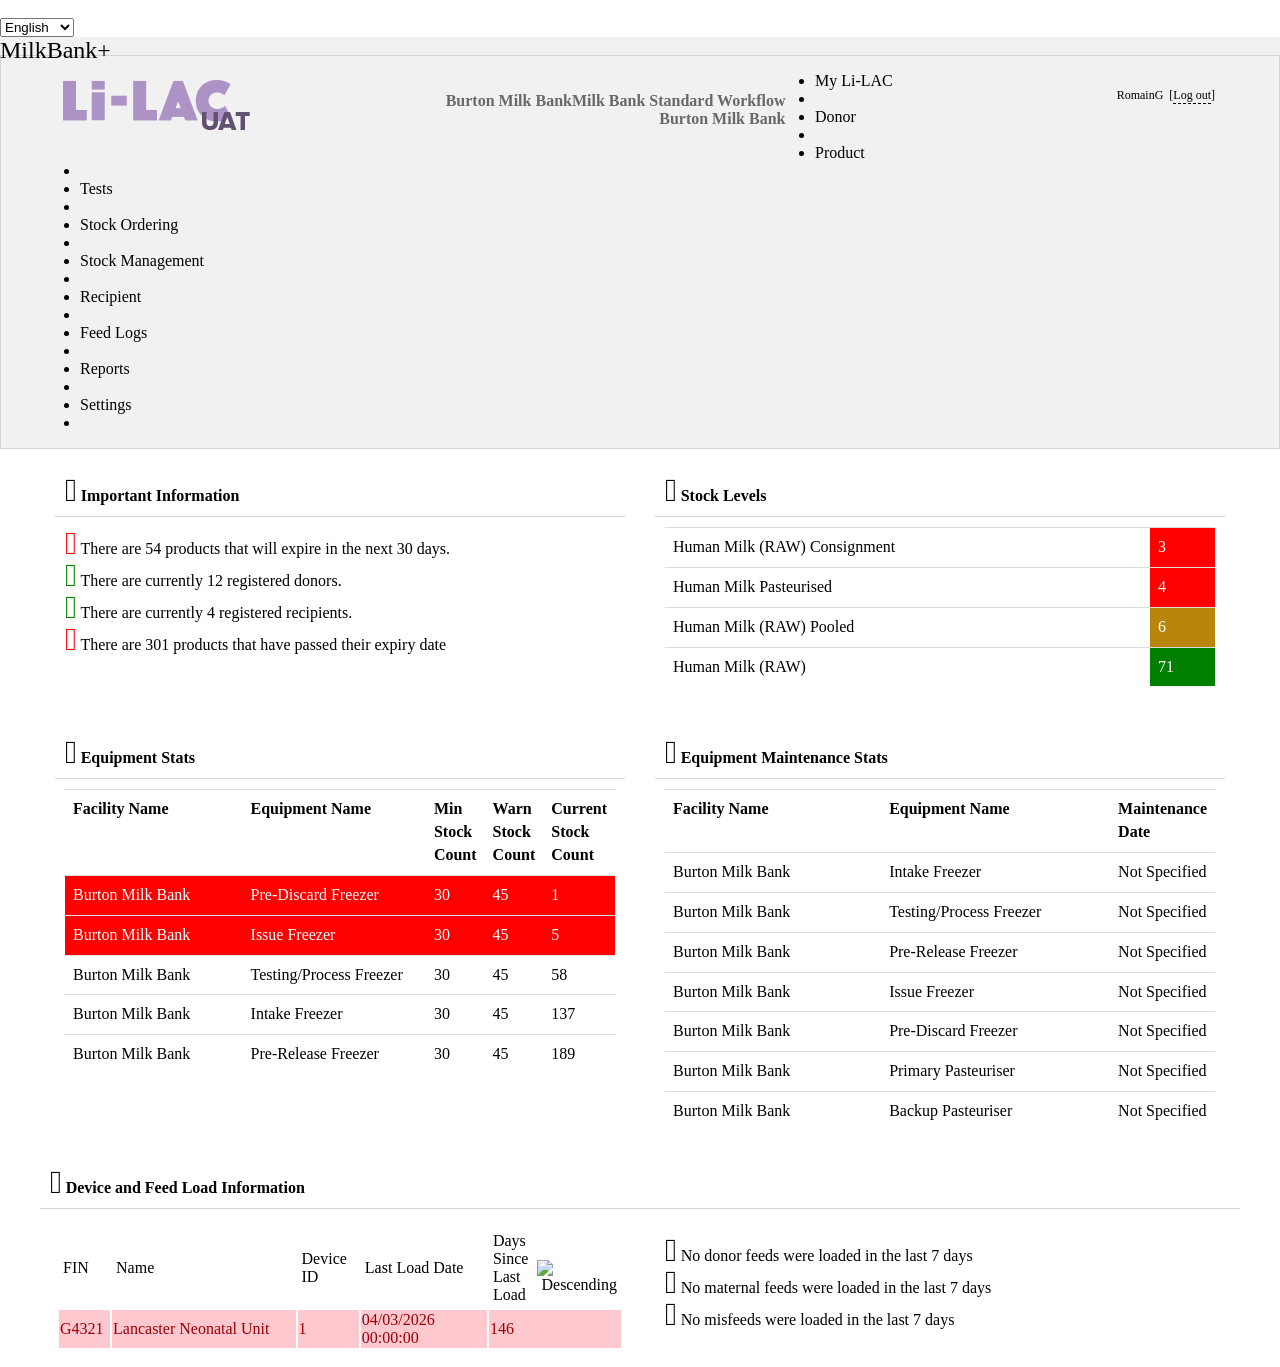
==== index.htm @ 565804c6 "Update print statement from 'Hello' to 'Goodbye'" ====
﻿

<!DOCTYPE html>
<html xmlns="http://www.w3.org/1999/xhtml">
<head><link rel="stylesheet" href="DXR.axd?r=100_818,1_66,1_67,100_820,1_207,100_727,100_734,100_736,1_208,100_725-JGxww"><meta charset="UTF-8"><meta name="viewport" content="width=device-width, user-scalable=no, maximum-scale=1.0, minimum-scale=1.0"><title>
	Home Page
</title><link href="Content/Site.css" rel="stylesheet">
<link href="Content/MilkBank.css" rel="stylesheet">
<link href="Content/SavFramework.css" rel="stylesheet">
<link href="Content/font-awesome.css" rel="stylesheet">
<link href="Images/favicon2.ico" rel="shortcut icon" type="image/x-icon"><meta http-equiv="Content-Security-Policy" content="script-scr &#39;self&#39;;"></head>
<body id="ctl00_Body" data-page="dashboard,donor">
<form method="post" action="./" id="aspnetForm">
<input type="hidden" name="__VIEWSTATE" id="__VIEWSTATE" value="7/GzYmRhpHD3K7dqHGy/WqP/H3UOMbf+VtLR0TjQYI+N2UNyFjGfeEpPjZG0ckg1Hz4ZTajuT1GOacsr2kj6wbzJ+k/emSnmXoTe38HHC5u4IhypJ2kCt0lA8jBx45RtlrFyC4D1AsGnuxxKTBJw2nSIgv7ZmZLaPnXvCYtre+W8EXRla8K7qtLJdj10X4K1UQEDa1AO+DvwhOSwWkMFr4S3WeOCRQRhZv2LOq6WR25Nb/Q5vU3Z5+FBuxjM5SpHiN+0sQRIgOX/9UZFUxA3HYd6soSeE4mKLVTA6LHXz/0PAM1gwSvW1AOPht9ogN1GR1BR5fYMHRmPhmkRdppeGa0GDYcn8wzGgaYpN6YM0MNt1RM9K4/nZUkOQWwnWpG2W5YwgLIX4X0mGPwTRGDSFcyFMOOAFpxKGfT25GWnvc7TaqfHnEuVxs1t8fNkUeAXmG4B8utlwdmPfgZz4KhRtSkmPxX5GwhKAiBAvwYE+CSURh6xkp7Plb4E2j0eZevNzxfUpKdh6LODbXZlgG3bCT5nUw5+sCi5/4NwyxvppGZM+wBEyWP887nA05QdfwlzEAVcyploESTsZC0aGHeVjYA/J4NNQtRuxKaW7U27swfONmTStXV3Ou359wwMLulrn/CLT+zUk2+ZALpeNbkgy7RBfvnXoKNBa2n5KSAYahHVpwhxAoVfZBTMZjMzoqP970eQ/INq30uxz2tSN/AqwZMwmaqij1xqrBV6RzqycYbIZ1I6tOifV+M+0q2VBkFFS+m2igeIAYjI08p/LvFIbbKanFOxU61Eim0MVYqnivFYr3AK3LBx4x1PtHKGP2LuH7pPPLyVvy8dl9ZMvB2p+crelDZfaIWhOadM8bTU/jwGMFPfYx+SsbG+3BAVMnOZBk41PB6v0GukQELFP8vC3llk89RvghIf7pbiUYRxomMfakgCF6zDxXjI7c/cNZXRvxRs5n/UaZz6Qp0xRnXSB2nXB2FHHdxQoYSiyBOHKlXvQ6tMyhmWDWn6rUsspSi9M/tnij7sLZplBR4Cns2uYKp175YDCtOCi7hrh+0df4du1z8xsZ3gjuK/2TWmeM1ZiOeueEJSo62VhnKXKcToDwC2KvJ9dV1lc5YFX4MqJyzer02yf4l5n/sN45NL89JEzwZCeVfy++GD0dUXad+moSbjSbexdeVn3BTzn6ft/5yq71RICgaHXk3q7RCeTP/P83M1XkVysu5/T8g2Q5nswjuLqT1r4RqWpx+u79Ju4TIv0KCBBnCrqpshqonO1d/7ZKuYBCWsiFbaqxnQhQOMT2lzDfB7Q/YXnQ1Osad9TzwMwlwp96g+xkuUt4q5ETFD+U0qzXo2jMO66kiDlI+D3HWwEY6zXI3xXMQ4UJx9WpyAqW5YzTPiZYvfGLBPJUDGPMnjkHTgckOlwjoO0KDmjV5zXB16V8upZ6xoXYLNTee/Zj+dspN3ryp2TgvkSRFw6dNvVKfh8tsNQLTclVRqzrrMUHPd3Vq+bq2p9Wox/3SrAuKyc504B4Cb37fcTgemD9Iyn1HQUIl0jsL+Ilo7Shi0/oh2/2iEND5InyEUZ7uxIRHInxCCRsGkidrOtoYzUw6MNQ8zbWUeOhg2YLFR5hfTNUa41Um/31qR0Eexp6T4xp7m+MQlMB473BEYJRC2XyFKoXTkbgY/AcFafekcI7O0R7NgNSNKzCGdQqeE6VPO93fW/t2OjUYQzr/vEeFYdnniiBU3LLVxODJtP2ldABdaiZaz4YJF5LZfO+QVWMvFtrSXpPZPJChlCc3Td62bIRq/hLcH5LlMOyuMlhqIBeob7RZjvof3NujDM1ZmyhJsgCaIOzzgIC+1cgwbUZo9j9ojD1Hl2qtulGeSVVGv54dTP1R8njNkW0Pmj0hUS/zIpCfEIyi9hxNScJCoZgfvbOkUXD09+/zs9u/VLtgGlVRg+WWkYpu5V/jrdCcIfF0XRJyqTpkpa8eOYqn4Ge6Js/GR/EDCM9RU+HKGJqT93f1tLIGN2duWVN/[base64]/wMcAtCUoa5+e/+HbzpxgpnAu1avsF6mjx0MU0EAaE37IEM/B4eJYaYoURGUTfRtuYBeBqC79RttKcq6JThq3+N1/whpgOw7MXSgGBsUBkYW5XNXOu/3ooVFhJrKspVarlUV35aJdeqEM8xpiNonvh1+ibXRmNtxzYa0tIvyFTdFYaszteTFpZrrbYcIXppfAi7PQJksLgDd8VDoaH+xM1Sdh0/Q4BwrmWYdNcPlIMG6lDpztwRe9ny/HuSOGusu4QJ6OZi+g1z0SO/dYzcBkbv7BBRcKXyQK6evOQulsmrDAxIZMZ5F9uL+4jqtH+/XriLinMTPs3KaxN5PqDkf2/vA+01W5V1H6Qp3oc0cSXHbmqhc4X9hGooSpUJ8secD5gA7neKWRnqUOEc1lb5K7GZ7k/EhSz63uGXykAEAZyBUQOgbvtbDNo+JOVsu1WnREUICA1/4IbFhkaP0Z4xFyOMAygPxnNn/gUDUQDBucek6mucTAPXSlXQcZXCGHVJi0lOmv1Q61mwz+FWuk43h1ZRjmDU+em7KpphGqhesvqMEVqnOmIrQPNw+qlUZLovsYa/UYQvVRbsoBs6RIGew7hnFbxrh6ZlL0xdl1H2mkWwTYcCoDmi5PKz5Gd+qfjsevuFgJidxVVv2iw5yy42B8TCcQB12TLsxBm5eBTze235kuS0guvLBIJuhQWtN4flcUcFRoFGD6nLw+apoI1IZfHv985Ib1h0KrgK6kPK2DicpIriVEdiTC/lDB3NF74pqpq/MjrWGcXrEXTooJ7Ln0hp7W8oR+z9DcdGu4VN7tzIHQpmTHeGHP1rl8dEF43LLX/5NZ70W6cIXJHdadR5/3fHX0uvX8hqdSUJ2sY+7iNSjANdhdNXQy3EsIDbVWKRmA+WNjT3bVgFF2nyjTYqZS2fcznvFgoBL7/CIjdJzifNjfAWVgWY1nhzkWjQV3XQChfpYeZ7kfma9gM+xAl8zUTQtAKOuUKyEVghfJwo5g5oZdtYVmh5bVmgaOtGEtUwxub5fAe/XIPoojbw4K+/EH/6uZ7eQk9odLNu/YZzA41mZpt6K3M0LImiG8ReoZC46PwuWPkn3cyKLRGxWhpllgbcoTJq/RLCu5F7uk5CwT7hzw+UEMi29B/Jkix/QRekkdsxg0/AOIooNjB7BrQshp5SNMfNMEO/+8elhU9DAk9koYrKK2Sm2JqbxTKKl+cTM3NKMxhliQDdRvpwhHKb3DFj5PaddspktTI5Imf/zNSQWTIrfwFl8AAwK8cTc0+DZEve6TU5aIdG7zA/3nCyl8PaBSrORp6dJNKgg7f27Lcb1PeTnAe+DNdOtar0jk5bypgQZDBSPziSzXcTMdxiHntBGgfGlfE1iJJnE9FTT0Imr/HCoCm1z+Cz9Hwd6JHlEuAdS0roQaf0p++DXc6TG5mrsVxk2wRL4Rszh+w32+efUj0cGTdqh7RnxyEfTcEFysEYAEWpQax7PPPSIOcpyqwjlZbOhOykKK/BH/VALN4iiO2konAcfP6qdAjobNHf2zXpo=">


<script src="/Lilac_Test/bundles/MsAjaxJs?v=D6VN0fHlwFSIWjbVzi6mZyE9Ls-4LNrSSYVGRU46XF81" type="text/javascript"></script>
<script type="text/javascript">
//<![CDATA[
if (typeof(Sys) === 'undefined') throw new Error('ASP.NET Ajax client-side framework failed to load.');
//]]>
</script>
<select id="languageSelector">
    <option value="en">English</option>
    <option value="fr">Français</option>
</select>

<script src="Scripts/jquery-3.7.1.min.js" type="text/javascript"></script>
<script src="Scripts/respond.js" type="text/javascript"></script>
<script src="/Lilac_Test/bundles/WebFormsJs?v=N8tymL9KraMLGAMFuPycfH3pXe6uUlRXdhtYv8A_jUU1" type="text/javascript"></script>
<input type="hidden" name="__VIEWSTATEGENERATOR" id="__VIEWSTATEGENERATOR" value="00508083">
<input type="hidden" name="__EVENTVALIDATION" id="__EVENTVALIDATION" value="+FkS483EE0uPae5xFLD+fOmxY5niqRCsaWgiyCXFuuM8c0M8ZjXT9Aw59B49Smuuid/pDCLe+F19P0BnMhLXWuTerg68qRdtSAgGrwQ2hQfPSB5OTRfuRFr+NSiJhL3Bj9dLc6L0V+6XSCA51cAJICzwkgPUakJULEuQtmE6vpA=">
    

    <script id="dxis_2106027545" src="DXR-1.axd?r=1_9,1_10,1_253,1_21,1_62,1_12,1_13,1_46,1_15,1_22,1_31,1_40,1_17,1_211,1_224,1_225,1_226,1_209,1_228,1_237,1_239,1_240,1_231,1_235,1_241,1_181,1_182,1_19,1_20,1_188,1_190,1_39,1_192-iHU9q"></script><div id="ctl00_HeaderPane_EB" class="dxpnl-bar dxpnl-edge t dxpnlControl_LilacMaterial headerPane bar">
	<div class="dxpnl-bar-tmpl dxpnl-np">
		
            <div class="templateTitle">
                <a href="index.htm" id="ctl00_HeaderPane_EBT_TitleLink">MilkBank+</a>
            </div>
        
	</div><div id="ctl00_HeaderPane_EBB" class="dxpnl-btn dxpnl-fp">
		<img id="ctl00_HeaderPane_EBBI" class="dxWeb_pnlExpand_LilacMaterial" src="DXR-2.axd?r=1_87-iHU9q" alt="">
	</div>
</div><div class="dxpnlControl_LilacMaterial headerPane panel dxpnl-edge t" id="ctl00_HeaderPane">
	
                <div class="headerTop">
                    <div class="templateTitle">
                        
                        <table id="ctl00_HeaderPane_roottable" cellspacing="5" cellpadding="5" height="16" width="99%">
		<tr>
			<td align="left" valign="bottom" width="40%"><a id="ctl00_HeaderPane_TitleLink2" href="index.htm"><img alt="Li-Lac" src="Images/LiLacLogo_uat.png"></a></td><td align="right" valign="middle" width="60%"><span id="ctl00_HeaderPane_lblSite" style="display:inline-block;"><b><font color="#6B6767" size="3">Burton Milk Bank</font></b></span><span id="ctl00_HeaderPane_lblWorkflow" style="display:inline-block;"><b><font color="#6B6767" size="3">Milk Bank Standard Workflow</font></b></span><span id="ctl00_HeaderPane_lblSHL" style="display:inline-block;"><b><font color="#6B6767" size="3">Burton Milk Bank</font></b></span></td>
		</tr>
	</table>
                    </div>

                    <div class="loginControl">
                        
                                <span class="dxeBase_LilacMaterial userCurrentSite" id="ctl00_HeaderPane_HeadLoginView_userCurrentSite"></span>
                                <span class="bold">
                                    <span id="ctl00_HeaderPane_HeadLoginView_HeadLoginName">RomainG</span>
                                </span><!--&nbsp;[
                                <a id="ctl00_HeaderPane_HeadLoginView_loginstatus1" href="javascript:__doPostBack(&#39;ctl00$HeaderPane$HeadLoginView$loginstatus1$ctl00&#39;,&#39;&#39;)">Log out</a>
                                ]-->
                            
                        &nbsp;[<a href="javascript:__doPostBack('ctl00$HeaderPane$ctl10$ctl00','')">Log out</a>]
                    </div>


                </div>

                <div class="headerMenu">
                    
                    
                            <div class="dxmLite_LilacMaterial dxm-ltr">
		<div class="dxm-main dxm-horizontal headerMenu" id="ctl00_HeaderPane_LoginView1_ASPxMenu1">
			<ul class="dx dxm-image-l dxm-noImages">
				<li class="dxm-item"><div class="dxm-content dxm-hasText">
					<span class="dx-vam dxm-contentText" data-i18n="dashboard.myLiLac">My Li-LAC</span>
				</div></li><li class="dxm-separator" style="padding-left:0px;padding-right:0px;"><b></b></li><li class="dxm-item"><div class="dxm-content dxm-hasText">
					<span class="dx-vam dxm-contentText" data-i18n="donor.title">Donor</span>
				</div></li><li class="dxm-separator" style="padding-left:0px;padding-right:0px;"><b></b></li><li class="dxm-item"><div class="dxm-content dxm-hasText">
					<span class="dx-vam dxm-contentText">Product</span>
				</div></li><li class="dxm-separator" style="padding-left:0px;padding-right:0px;"><b></b></li><li class="dxm-item"><div class="dxm-content dxm-hasText">
					<span class="dx-vam dxm-contentText">Tests</span>
				</div></li><li class="dxm-separator" style="padding-left:0px;padding-right:0px;"><b></b></li><li class="dxm-item"><div class="dxm-content dxm-hasText">
					<span class="dx-vam dxm-contentText">Stock Ordering</span>
				</div></li><li class="dxm-separator" style="padding-left:0px;padding-right:0px;"><b></b></li><li class="dxm-item"><div class="dxm-content dxm-hasText">
					<span class="dx-vam dxm-contentText">Stock Management</span>
				</div></li><li class="dxm-separator" style="padding-left:0px;padding-right:0px;"><b></b></li><li class="dxm-item"><div class="dxm-content dxm-hasText">
					<span class="dx-vam dxm-contentText">Recipient</span>
				</div></li><li class="dxm-separator" style="padding-left:0px;padding-right:0px;"><b></b></li><li class="dxm-item"><div class="dxm-content dxm-hasText">
					<span class="dx-vam dxm-contentText">Feed Logs</span>
				</div></li><li class="dxm-separator" style="padding-left:0px;padding-right:0px;"><b></b></li><li class="dxm-item"><div class="dxm-content dxm-hasText">
					<span class="dx-vam dxm-contentText">Reports</span>
				</div></li><li class="dxm-separator" style="padding-left:0px;padding-right:0px;"><b></b></li><li class="dxm-item"><div class="dxm-content dxm-hasText">
					<span class="dx-vam dxm-contentText">Settings</span>
				</div></li><li class="dxm-separator" style="padding-left:0px;padding-right:0px;"><b></b></li>
			</ul>
		</div><b class="dx-clear"></b><div id="ctl00_HeaderPane_LoginView1_ASPxMenu1_DXM0_" style="z-index:20002;display:none;">
			<div class="dxm-shadow dxm-popup">
				<ul class="dx dxm-noImages dxm-gutter">
					<li class="dxm-item"><a class="dxm-content dxm-hasText dx" href="/Lilac_Test/Account/ResetPassword.aspx"><span class="dx-vam dxm-contentText">Reset My Password</span></a><b class="dx-clear"></b></li><li class="dxm-spacing"></li><li class="dxm-item"><a class="dxm-content dxm-hasText dx" href="/Lilac_Test/Maintenance/ChangeDefaultSite.aspx"><span class="dx-vam dxm-contentText">Switch Site</span></a><b class="dx-clear"></b></li><li class="dxm-spacing"></li><li class="dxm-item"><a class="dxm-content dxm-hasText dx" href="/Lilac_Test/Maintenance/ChangeWorkflow.aspx"><span class="dx-vam dxm-contentText">Change Workflow</span></a><b class="dx-clear"></b></li><li class="dxm-spacing"></li><li class="dxm-item"><a class="dxm-content dxm-hasText dx" href="/Lilac_Test/Maintenance/ChangeStockHoldingLocation.aspx"><span class="dx-vam dxm-contentText">Change SHL</span></a><b class="dx-clear"></b></li>
				</ul>
			</div>
		</div><div id="ctl00_HeaderPane_LoginView1_ASPxMenu1_DXM1_" style="z-index:20002;display:none;">
			<div class="dxm-shadow dxm-popup">
				<ul class="dx dxm-noImages dxm-gutter">
					<li class="dxm-item"><a class="dxm-content dxm-hasText dx" href="/Lilac_Test/Donor/RegisterADonor.aspx"><span class="dx-vam dxm-contentText">Registration</span></a><b class="dx-clear"></b></li><li class="dxm-spacing"></li><li class="dxm-item"><a class="dxm-content dxm-hasText dx" href="/Lilac_Test/Donor/DonorRegistration.aspx"><span class="dx-vam dxm-contentText">Manage Donors</span></a><b class="dx-clear"></b></li><li class="dxm-spacing"></li><li class="dxm-item"><a class="dxm-content dxm-hasText dx" href="/Lilac_Test/Donor/DonorFileManager.aspx"><span class="dx-vam dxm-contentText">Manage Donor Documents</span></a><b class="dx-clear"></b></li><li class="dxm-spacing"></li><li class="dxm-item"><a class="dxm-content dxm-hasText dx" href="/Lilac_Test/Samples/RegisterBloodSamples.aspx"><span class="dx-vam dxm-contentText">Register Blood Samples</span></a><b class="dx-clear"></b></li><li class="dxm-spacing"></li><li class="dxm-item"><a class="dxm-content dxm-hasText dx" href="/Lilac_Test/Harvest/RegisterMilkHarvest.aspx"><span class="dx-vam dxm-contentText">Register Donation Periods</span></a><b class="dx-clear"></b></li><li class="dxm-spacing"></li><li class="dxm-item"><a class="dxm-content dxm-hasText dx" href="/Lilac_Test/Maintenance/ManagePersonUDFData.aspx?entitytype=donor"><span class="dx-vam dxm-contentText">Donor Flexible Fields</span></a><b class="dx-clear"></b></li><li class="dxm-spacing"></li><li class="dxm-item"><a class="dxm-content dxm-hasText dx" href="/Lilac_Test/Donor/DonorCommunications.aspx"><span class="dx-vam dxm-contentText">Donor Events</span></a><b class="dx-clear"></b></li><li class="dxm-spacing"></li><li class="dxm-item"><a class="dxm-content dxm-hasText dx" href="/Lilac_Test/Donor/Deferrals.aspx"><span class="dx-vam dxm-contentText">Deferrals</span></a><b class="dx-clear"></b></li><li class="dxm-spacing"></li><li class="dxm-item"><a class="dxm-content dxm-hasText dx" href="/Lilac_Test/Donor/PrintDonorLabels.aspx"><span class="dx-vam dxm-contentText">Print Additional Donor Labels</span></a><b class="dx-clear"></b></li>
				</ul>
			</div>
		</div><div id="ctl00_HeaderPane_LoginView1_ASPxMenu1_DXM2_" style="z-index:20002;display:none;">
			<div class="dxm-shadow dxm-popup">
				<ul class="dx dxm-noImages dxm-gutter">
					<li class="dxm-item"><a class="dxm-content dxm-hasText dx" href="/Lilac_Test/Product/RegisterMilkDonations.aspx"><span class="dx-vam dxm-contentText">Register Milk Donations</span></a><b class="dx-clear"></b></li><li class="dxm-spacing"></li><li class="dxm-item"><a class="dxm-content dxm-hasText dx" href="/Lilac_Test/Product/CreateMilkPool.aspx"><span class="dx-vam dxm-contentText">Create Milk Pool</span></a><b class="dx-clear"></b></li><li class="dxm-spacing"></li><li class="dxm-item"><a class="dxm-content dxm-hasText dx" href="/Lilac_Test/Product/PoolSplitting.aspx"><span class="dx-vam dxm-contentText">Split Pool</span></a><b class="dx-clear"></b></li><li class="dxm-spacing"></li><li class="dxm-item"><a class="dxm-content dxm-hasText dx" href="/Lilac_Test/Product/MilkPasteurisation.aspx"><span class="dx-vam dxm-contentText">Milk Pasteurisation</span></a><b class="dx-clear"></b></li><li class="dxm-spacing"></li><li class="dxm-item dxm-disabled"><div class="dxm-content dxm-hasText">
						<a class="dx"><span class="dx-vam dxm-contentText">Product Authorisation/Labelling (Single)</span></a>
					</div><b class="dx-clear"></b></li><li class="dxm-spacing"></li><li class="dxm-item"><a class="dxm-content dxm-hasText dx" href="/Lilac_Test/Product/MilkAcceptanceBulk.aspx?ID=PAL"><span class="dx-vam dxm-contentText">Product Authorisation/Labelling (Bulk)</span></a><b class="dx-clear"></b></li>
				</ul>
			</div>
		</div><div id="ctl00_HeaderPane_LoginView1_ASPxMenu1_DXM3_" style="z-index:20002;display:none;">
			<div class="dxm-shadow dxm-popup">
				<ul class="dx dxm-noImages dxm-gutter">
					<li class="dxm-item"><a class="dxm-content dxm-hasText dx" href="/Lilac_Test/Tests/SampleTestManagement.aspx"><span class="dx-vam dxm-contentText">Sample Test (Blood) Management</span></a><b class="dx-clear"></b></li><li class="dxm-spacing"></li><li class="dxm-item"><a class="dxm-content dxm-hasText dx" href="/Lilac_Test/Tests/ImportedResultsLog.aspx"><span class="dx-vam dxm-contentText">Imported Results (Blood) Log</span></a><b class="dx-clear"></b></li><li class="dxm-spacing"></li><li class="dxm-item"><a class="dxm-content dxm-hasText dx" href="/Lilac_Test/Tests/ProductTestManagement.aspx"><span class="dx-vam dxm-contentText">Product Test (Milk) Management</span></a><b class="dx-clear"></b></li><li class="dxm-spacing"></li><li class="dxm-item"><a class="dxm-content dxm-hasText dx" href="/Lilac_Test/Tests/PNTestManagement.aspx"><span class="dx-vam dxm-contentText">Nutritional Test (Milk) Management</span></a><b class="dx-clear"></b></li><li class="dxm-spacing"></li><li class="dxm-item"><a class="dxm-content dxm-hasText dx" href="/Lilac_Test/Tests/PasteurisationTestManagement.aspx"><span class="dx-vam dxm-contentText">Pasteurisation Test Management</span></a><b class="dx-clear"></b></li><li class="dxm-spacing"></li><li class="dxm-item"><a class="dxm-content dxm-hasText dx" href="/Lilac_Test/Tests/AuthorisationResults.aspx"><span class="dx-vam dxm-contentText">Authorisation Results</span></a><b class="dx-clear"></b></li>
				</ul>
			</div>
		</div><div id="ctl00_HeaderPane_LoginView1_ASPxMenu1_DXM4_" style="z-index:20002;display:none;">
			<div class="dxm-shadow dxm-popup">
				<ul class="dx dxm-noImages dxm-gutter">
					<li class="dxm-item"><a class="dxm-content dxm-hasText dx" href="/Lilac_Test/Order/OrderAdministration.aspx"><span class="dx-vam dxm-contentText">Order Management</span></a><b class="dx-clear"></b></li><li class="dxm-spacing"></li><li class="dxm-item"><a class="dxm-content dxm-hasText dx" href="/Lilac_Test/Order/StandingOrderManagement.aspx"><span class="dx-vam dxm-contentText">Manage Standing Orders</span></a><b class="dx-clear"></b></li><li class="dxm-spacing"></li><li class="dxm-item"><a class="dxm-content dxm-hasText dx" href="/Lilac_Test/Order/FastIssue.aspx"><span class="dx-vam dxm-contentText">Fast Product Issue</span></a><b class="dx-clear"></b></li><li class="dxm-spacing"></li><li class="dxm-item"><a class="dxm-content dxm-hasText dx" href="/Lilac_Test/Order/FastIssueDespatchNoteList.aspx"><span class="dx-vam dxm-contentText">Fast Issue Despatch Notes</span></a><b class="dx-clear"></b></li>
				</ul>
			</div>
		</div><div id="ctl00_HeaderPane_LoginView1_ASPxMenu1_DXM5_" style="z-index:20002;display:none;">
			<div class="dxm-shadow dxm-popup">
				<ul class="dx dxm-noImages dxm-gutter">
					<li class="dxm-item dxm-noSubMenu"><a class="dxm-content dxm-hasText dx" href="/Lilac_Test/Product/DisplayProducts.aspx"><span class="dx-vam dxm-contentText">Display Products</span></a><b class="dx-clear"></b></li><li class="dxm-spacing"></li><li class="dxm-item dxm-noSubMenu"><a class="dxm-content dxm-hasText dx" href="/Lilac_Test/Product/BulkLabelReprint.aspx"><span class="dx-vam dxm-contentText">Bulk Label Reprint</span></a><b class="dx-clear"></b></li><li class="dxm-spacing"></li><li class="dxm-item dxm-noSubMenu"><a class="dxm-content dxm-hasText dx" href="/Lilac_Test/Product/ProductPack.aspx"><span class="dx-vam dxm-contentText">Create Product Pack</span></a><b class="dx-clear"></b></li><li class="dxm-spacing"></li><li class="dxm-item dxm-noSubMenu"><a class="dxm-content dxm-hasText dx" href="/Lilac_Test/Product/SplitProductPack.aspx"><span class="dx-vam dxm-contentText">Split Product Pack</span></a><b class="dx-clear"></b></li><li class="dxm-spacing"></li><li class="dxm-item dxm-noSubMenu"><a class="dxm-content dxm-hasText dx" href="/Lilac_Test/StockManagement/MoveStock.aspx"><span class="dx-vam dxm-contentText">Move Stock</span></a><b class="dx-clear"></b></li><li class="dxm-spacing"></li><li class="dxm-item dxm-subMenu"><div class="dxm-content dxm-hasText">
						<span class="dx-vam dxm-contentText">Product Recall</span>
					</div><div class="dxm-popOut">
						<img class="dxWeb_mVerticalPopOut_LilacMaterial dxm-pImage" src="DXR-2.axd?r=1_87-iHU9q" alt=">">
					</div><b class="dx-clear"></b></li><li class="dxm-spacing"></li><li class="dxm-item dxm-subMenu"><div class="dxm-content dxm-hasText">
						<span class="dx-vam dxm-contentText">Holds</span>
					</div><div class="dxm-popOut">
						<img class="dxWeb_mVerticalPopOut_LilacMaterial dxm-pImage" src="DXR-2.axd?r=1_87-iHU9q" alt=">">
					</div><b class="dx-clear"></b></li><li class="dxm-spacing"></li><li class="dxm-item dxm-noSubMenu"><a class="dxm-content dxm-hasText dx" href="/Lilac_Test/StockManagement/DiscardProduct.aspx"><span class="dx-vam dxm-contentText">Discard Stock</span></a><b class="dx-clear"></b></li>
				</ul>
			</div>
		</div><div id="ctl00_HeaderPane_LoginView1_ASPxMenu1_DXM5i5_" style="z-index:20004;display:none;">
			<div class="dxm-shadow dxm-popup">
				<ul class="dx dxm-noImages dxm-gutter">
					<li class="dxm-item"><a class="dxm-content dxm-hasText dx" href="/Lilac_Test/StockManagement/AdvancedProductRecall.aspx"><span class="dx-vam dxm-contentText">Recall Product(s)</span></a><b class="dx-clear"></b></li><li class="dxm-spacing"></li><li class="dxm-item"><a class="dxm-content dxm-hasText dx" href="/Lilac_Test/StockManagement/ImportRecalledProducts.aspx"><span class="dx-vam dxm-contentText">Import Recalled Products</span></a><b class="dx-clear"></b></li>
				</ul>
			</div>
		</div><div id="ctl00_HeaderPane_LoginView1_ASPxMenu1_DXM5i6_" style="z-index:20004;display:none;">
			<div class="dxm-shadow dxm-popup">
				<ul class="dx dxm-noImages dxm-gutter">
					<li class="dxm-item"><a class="dxm-content dxm-hasText dx" href="/Lilac_Test/StockManagement/ProductHold.aspx"><span class="dx-vam dxm-contentText">Place Product Holds</span></a><b class="dx-clear"></b></li><li class="dxm-spacing"></li><li class="dxm-item"><a class="dxm-content dxm-hasText dx" href="/Lilac_Test/StockManagement/ProductUnHold.aspx"><span class="dx-vam dxm-contentText">Remove Product Holds</span></a><b class="dx-clear"></b></li>
				</ul>
			</div>
		</div><div id="ctl00_HeaderPane_LoginView1_ASPxMenu1_DXM6_" style="z-index:20002;display:none;">
			<div class="dxm-shadow dxm-popup">
				<ul class="dx dxm-noImages dxm-gutter">
					<li class="dxm-item"><a class="dxm-content dxm-hasText dx" href="/Lilac_Test/Patient/RegisterMilkPatient.aspx"><span class="dx-vam dxm-contentText">Manage Recipients</span></a><b class="dx-clear"></b></li><li class="dxm-spacing"></li><li class="dxm-item"><a class="dxm-content dxm-hasText dx" href="/Lilac_Test/Patient/RecipientDocuments.aspx"><span class="dx-vam dxm-contentText">Manage Recipient Documents</span></a><b class="dx-clear"></b></li><li class="dxm-spacing"></li><li class="dxm-item"><a class="dxm-content dxm-hasText dx" href="/Lilac_Test/Maintenance/ManagePersonUDFData.aspx?entitytype=recipient"><span class="dx-vam dxm-contentText">Recipient Flexible Fields</span></a><b class="dx-clear"></b></li>
				</ul>
			</div>
		</div><div id="ctl00_HeaderPane_LoginView1_ASPxMenu1_DXM7_" style="z-index:20002;display:none;">
			<div class="dxm-shadow dxm-popup">
				<ul class="dx dxm-noImages dxm-gutter">
					<li class="dxm-item"><a class="dxm-content dxm-hasText dx" href="/Lilac_Test/FeedLogs/FeedLogs.aspx"><span class="dx-vam dxm-contentText">Feed Logs</span></a><b class="dx-clear"></b></li><li class="dxm-spacing"></li><li class="dxm-item"><a class="dxm-content dxm-hasText dx" href="/Lilac_Test/FeedLogs/MisfeedLogs.aspx"><span class="dx-vam dxm-contentText">Misfeeds</span></a><b class="dx-clear"></b></li><li class="dxm-spacing"></li><li class="dxm-item"><a class="dxm-content dxm-hasText dx" href="/Lilac_Test/FeedLogs/FeedLogAudit.aspx"><span class="dx-vam dxm-contentText">Audit</span></a><b class="dx-clear"></b></li>
				</ul>
			</div>
		</div><div id="ctl00_HeaderPane_LoginView1_ASPxMenu1_DXM8_" style="z-index:20002;display:none;">
			<div class="dxm-shadow dxm-popup">
				<ul class="dx dxm-noImages dxm-gutter">
					<li class="dxm-item dxm-subMenu"><div class="dxm-content dxm-hasText">
						<span class="dx-vam dxm-contentText">Donor Reports</span>
					</div><div class="dxm-popOut">
						<img class="dxWeb_mVerticalPopOut_LilacMaterial dxm-pImage" src="DXR-2.axd?r=1_87-iHU9q" alt=">">
					</div><b class="dx-clear"></b></li><li class="dxm-spacing"></li><li class="dxm-item dxm-subMenu"><div class="dxm-content dxm-hasText">
						<span class="dx-vam dxm-contentText">Product Reports</span>
					</div><div class="dxm-popOut">
						<img class="dxWeb_mVerticalPopOut_LilacMaterial dxm-pImage" src="DXR-2.axd?r=1_87-iHU9q" alt=">">
					</div><b class="dx-clear"></b></li><li class="dxm-spacing"></li><li class="dxm-item dxm-subMenu"><div class="dxm-content dxm-hasText">
						<span class="dx-vam dxm-contentText">Results Reports</span>
					</div><div class="dxm-popOut">
						<img class="dxWeb_mVerticalPopOut_LilacMaterial dxm-pImage" src="DXR-2.axd?r=1_87-iHU9q" alt=">">
					</div><b class="dx-clear"></b></li><li class="dxm-spacing"></li><li class="dxm-item dxm-subMenu"><div class="dxm-content dxm-hasText">
						<span class="dx-vam dxm-contentText">Issue Reports</span>
					</div><div class="dxm-popOut">
						<img class="dxWeb_mVerticalPopOut_LilacMaterial dxm-pImage" src="DXR-2.axd?r=1_87-iHU9q" alt=">">
					</div><b class="dx-clear"></b></li><li class="dxm-spacing"></li><li class="dxm-item dxm-subMenu"><div class="dxm-content dxm-hasText">
						<span class="dx-vam dxm-contentText">Recipient Reports</span>
					</div><div class="dxm-popOut">
						<img class="dxWeb_mVerticalPopOut_LilacMaterial dxm-pImage" src="DXR-2.axd?r=1_87-iHU9q" alt=">">
					</div><b class="dx-clear"></b></li><li class="dxm-spacing"></li><li class="dxm-item dxm-subMenu"><div class="dxm-content dxm-hasText">
						<span class="dx-vam dxm-contentText">Feed Log Reports</span>
					</div><div class="dxm-popOut">
						<img class="dxWeb_mVerticalPopOut_LilacMaterial dxm-pImage" src="DXR-2.axd?r=1_87-iHU9q" alt=">">
					</div><b class="dx-clear"></b></li><li class="dxm-spacing"></li><li class="dxm-item dxm-subMenu"><div class="dxm-content dxm-hasText">
						<span class="dx-vam dxm-contentText">Security Reports</span>
					</div><div class="dxm-popOut">
						<img class="dxWeb_mVerticalPopOut_LilacMaterial dxm-pImage" src="DXR-2.axd?r=1_87-iHU9q" alt=">">
					</div><b class="dx-clear"></b></li><li class="dxm-spacing"></li><li class="dxm-item dxm-subMenu"><div class="dxm-content dxm-hasText">
						<span class="dx-vam dxm-contentText">Audit Reports</span>
					</div><div class="dxm-popOut">
						<img class="dxWeb_mVerticalPopOut_LilacMaterial dxm-pImage" src="DXR-2.axd?r=1_87-iHU9q" alt=">">
					</div><b class="dx-clear"></b></li>
				</ul>
			</div>
		</div><div id="ctl00_HeaderPane_LoginView1_ASPxMenu1_DXM8i0_" style="z-index:20004;display:none;">
			<div class="dxm-shadow dxm-popup">
				<ul class="dx dxm-noImages dxm-gutter">
					<li class="dxm-item"><a class="dxm-content dxm-hasText dx" href="/Lilac_Test/Reports/ConfigurableDonorReport.aspx"><span class="dx-vam dxm-contentText">Donor Report</span></a><b class="dx-clear"></b></li><li class="dxm-spacing"></li><li class="dxm-item"><a class="dxm-content dxm-hasText dx" href="/Lilac_Test/Reports/ConfigurableDonorEventReport.aspx"><span class="dx-vam dxm-contentText">Donor Event Report</span></a><b class="dx-clear"></b></li><li class="dxm-spacing"></li><li class="dxm-item"><a class="dxm-content dxm-hasText dx" href="/Lilac_Test/Reports/ConfigurableDonorContactReport.aspx"><span class="dx-vam dxm-contentText">Donor Contact Report</span></a><b class="dx-clear"></b></li><li class="dxm-spacing"></li><li class="dxm-item"><a class="dxm-content dxm-hasText dx" href="/Lilac_Test/Reports/DonorSignoffReport.aspx"><span class="dx-vam dxm-contentText">Donor Checklist Report</span></a><b class="dx-clear"></b></li><li class="dxm-spacing"></li><li class="dxm-item"><a class="dxm-content dxm-hasText dx" href="/Lilac_Test/Reports/ConfigurableDonorUDFReport.aspx"><span class="dx-vam dxm-contentText">Donor Flexible Fields Report (Basic)</span></a><b class="dx-clear"></b></li><li class="dxm-spacing"></li><li class="dxm-item"><a class="dxm-content dxm-hasText dx" href="/Lilac_Test/Reports/DonorProductUDFReport.aspx"><span class="dx-vam dxm-contentText">Donor Flexible Fields Report (Advanced)</span></a><b class="dx-clear"></b></li>
				</ul>
			</div>
		</div><div id="ctl00_HeaderPane_LoginView1_ASPxMenu1_DXM8i1_" style="z-index:20004;display:none;">
			<div class="dxm-shadow dxm-popup">
				<ul class="dx dxm-noImages dxm-gutter">
					<li class="dxm-item"><a class="dxm-content dxm-hasText dx" href="/Lilac_Test/Reports/ConfigurableProductReport.aspx"><span class="dx-vam dxm-contentText">Product Report</span></a><b class="dx-clear"></b></li><li class="dxm-spacing"></li><li class="dxm-item"><a class="dxm-content dxm-hasText dx" href="/Lilac_Test/Reports/ConfigurableProductStockReport.aspx"><span class="dx-vam dxm-contentText">Product Stock Report</span></a><b class="dx-clear"></b></li><li class="dxm-spacing"></li><li class="dxm-item"><a class="dxm-content dxm-hasText dx" href="/Lilac_Test/Reports/ConfigurableSIMReport.aspx"><span class="dx-vam dxm-contentText">Stock in Milkbank Report</span></a><b class="dx-clear"></b></li><li class="dxm-spacing"></li><li class="dxm-item"><a class="dxm-content dxm-hasText dx" href="/Lilac_Test/Reports/ConfigurableVolumeLostInProductionReport.aspx"><span class="dx-vam dxm-contentText">Volume Lost In Production</span></a><b class="dx-clear"></b></li><li class="dxm-spacing"></li><li class="dxm-item"><a class="dxm-content dxm-hasText dx" href="/Lilac_Test/Reports/ConfigurablePassFailReport.aspx"><span class="dx-vam dxm-contentText">Product Pass And Fail Report</span></a><b class="dx-clear"></b></li><li class="dxm-spacing"></li><li class="dxm-item"><a class="dxm-content dxm-hasText dx" href="/Lilac_Test/Reports/ConfigurableDonorProductReport.aspx"><span class="dx-vam dxm-contentText">Donor Product Report</span></a><b class="dx-clear"></b></li><li class="dxm-spacing"></li><li class="dxm-item"><a class="dxm-content dxm-hasText dx" href="/Lilac_Test/Reports/ConfigurablePDPFReport.aspx"><span class="dx-vam dxm-contentText">Donor Pass And Fail Report</span></a><b class="dx-clear"></b></li><li class="dxm-spacing"></li><li class="dxm-item"><a class="dxm-content dxm-hasText dx" href="/Lilac_Test/Reports/ConfigurableDonorProductDestinationReport.aspx"><span class="dx-vam dxm-contentText">Donor Product Destination Report</span></a><b class="dx-clear"></b></li><li class="dxm-spacing"></li><li class="dxm-item"><a class="dxm-content dxm-hasText dx" href="/Lilac_Test/Reports/ProductHistoryReport.aspx"><span class="dx-vam dxm-contentText">Product History Report</span></a><b class="dx-clear"></b></li>
				</ul>
			</div>
		</div><div id="ctl00_HeaderPane_LoginView1_ASPxMenu1_DXM8i2_" style="z-index:20004;display:none;">
			<div class="dxm-shadow dxm-popup">
				<ul class="dx dxm-noImages dxm-gutter">
					<li class="dxm-item"><a class="dxm-content dxm-hasText dx" href="/Lilac_Test/Reports/ConfigurableResultReport.aspx"><span class="dx-vam dxm-contentText">Outstanding Product Results Report</span></a><b class="dx-clear"></b></li><li class="dxm-spacing"></li><li class="dxm-item"><a class="dxm-content dxm-hasText dx" href="/Lilac_Test/Reports/ConfigurableTestResultReport.aspx"><span class="dx-vam dxm-contentText">Product Results Report</span></a><b class="dx-clear"></b></li><li class="dxm-spacing"></li><li class="dxm-item"><a class="dxm-content dxm-hasText dx" href="/Lilac_Test/Reports/ConfigurableSampleResultReport.aspx"><span class="dx-vam dxm-contentText">Outstanding Sample Results Report</span></a><b class="dx-clear"></b></li><li class="dxm-spacing"></li><li class="dxm-item"><a class="dxm-content dxm-hasText dx" href="/Lilac_Test/Reports/ConfigurableSampleTestReport.aspx"><span class="dx-vam dxm-contentText">Sample Results Report</span></a><b class="dx-clear"></b></li><li class="dxm-spacing"></li><li class="dxm-item"><a class="dxm-content dxm-hasText dx" href="/Lilac_Test/Reports/ConfigurablePassTestByDateReport.aspx"><span class="dx-vam dxm-contentText">Pass Fail by Test and Date Report</span></a><b class="dx-clear"></b></li>
				</ul>
			</div>
		</div><div id="ctl00_HeaderPane_LoginView1_ASPxMenu1_DXM8i3_" style="z-index:20004;display:none;">
			<div class="dxm-shadow dxm-popup">
				<ul class="dx dxm-noImages dxm-gutter">
					<li class="dxm-item"><a class="dxm-content dxm-hasText dx" href="/Lilac_Test/Reports/ConfigurableOrderReport.aspx"><span class="dx-vam dxm-contentText">Order Report</span></a><b class="dx-clear"></b></li><li class="dxm-spacing"></li><li class="dxm-item"><a class="dxm-content dxm-hasText dx" href="/Lilac_Test/Reports/ConfigurableProductIssueReport.aspx"><span class="dx-vam dxm-contentText">Issue Report</span></a><b class="dx-clear"></b></li>
				</ul>
			</div>
		</div><div id="ctl00_HeaderPane_LoginView1_ASPxMenu1_DXM8i4_" style="z-index:20004;display:none;">
			<div class="dxm-shadow dxm-popup">
				<ul class="dx dxm-noImages dxm-gutter">
					<li class="dxm-item"><a class="dxm-content dxm-hasText dx" href="/Lilac_Test/Reports/ConfigurableRecipientReport.aspx"><span class="dx-vam dxm-contentText">Recipient Report</span></a><b class="dx-clear"></b></li><li class="dxm-spacing"></li><li class="dxm-item"><a class="dxm-content dxm-hasText dx" href="/Lilac_Test/Reports/ConfigurableRecipientUDFReport.aspx"><span class="dx-vam dxm-contentText">Recipient Flexible Fields Report (Basic)</span></a><b class="dx-clear"></b></li><li class="dxm-spacing"></li><li class="dxm-item"><a class="dxm-content dxm-hasText dx" href="/Lilac_Test/Reports/RecipientProductUDFReport.aspx"><span class="dx-vam dxm-contentText">Recipient Flexible Fields Report (Advanced)</span></a><b class="dx-clear"></b></li>
				</ul>
			</div>
		</div><div id="ctl00_HeaderPane_LoginView1_ASPxMenu1_DXM8i5_" style="z-index:20004;display:none;">
			<div class="dxm-shadow dxm-popup">
				<ul class="dx dxm-noImages dxm-gutter">
					<li class="dxm-item"><a class="dxm-content dxm-hasText dx" href="/Lilac_Test/Reports/ConfigurableFLMFeedReport.aspx"><span class="dx-vam dxm-contentText">Feed Log Report</span></a><b class="dx-clear"></b></li><li class="dxm-spacing"></li><li class="dxm-item"><a class="dxm-content dxm-hasText dx" href="/Lilac_Test/Reports/ConfigurableFLMMisfeedReport.aspx"><span class="dx-vam dxm-contentText">Misfeed Log Report</span></a><b class="dx-clear"></b></li><li class="dxm-spacing"></li><li class="dxm-item"><a class="dxm-content dxm-hasText dx" href="/Lilac_Test/Reports/ConfigurableFLMRecipientDonorFeedReport.aspx"><span class="dx-vam dxm-contentText">Donor Feed Report</span></a><b class="dx-clear"></b></li><li class="dxm-spacing"></li><li class="dxm-item"><a class="dxm-content dxm-hasText dx" href="/Lilac_Test/Reports/ConfigurableFLMFeedReport2.aspx"><span class="dx-vam dxm-contentText">Master Feed Log Report</span></a><b class="dx-clear"></b></li>
				</ul>
			</div>
		</div><div id="ctl00_HeaderPane_LoginView1_ASPxMenu1_DXM8i6_" style="z-index:20004;display:none;">
			<div class="dxm-shadow dxm-popup">
				<ul class="dx dxm-noImages dxm-gutter">
					<li class="dxm-item"><a class="dxm-content dxm-hasText dx" href="/Lilac_Test/Reports/ConfigurableSecurityReport.aspx"><span class="dx-vam dxm-contentText">Security Report</span></a><b class="dx-clear"></b></li>
				</ul>
			</div>
		</div><div id="ctl00_HeaderPane_LoginView1_ASPxMenu1_DXM8i7_" style="z-index:20004;display:none;">
			<div class="dxm-shadow dxm-popup">
				<ul class="dx dxm-noImages dxm-gutter">
					<li class="dxm-item"><a class="dxm-content dxm-hasText dx" href="/Lilac_Test/Reports/AuditReport.aspx"><span class="dx-vam dxm-contentText">Audit Report</span></a><b class="dx-clear"></b></li><li class="dxm-spacing"></li><li class="dxm-item"><a class="dxm-content dxm-hasText dx" href="/Lilac_Test/Reports/ConfigurableAuditReport.aspx"><span class="dx-vam dxm-contentText">Data Audit Report</span></a><b class="dx-clear"></b></li>
				</ul>
			</div>
		</div><div id="ctl00_HeaderPane_LoginView1_ASPxMenu1_DXM9_" style="z-index:20002;display:none;">
			<div class="dxm-shadow dxm-popup">
				<ul class="dx dxm-noImages dxm-gutter">
					<li class="dxm-item dxm-subMenu"><div class="dxm-content dxm-hasText">
						<span class="dx-vam dxm-contentText">Support</span>
					</div><div class="dxm-popOut">
						<img class="dxWeb_mVerticalPopOut_LilacMaterial dxm-pImage" src="DXR-2.axd?r=1_87-iHU9q" alt=">">
					</div><b class="dx-clear"></b></li><li class="dxm-spacing"></li><li class="dxm-item dxm-subMenu"><div class="dxm-content dxm-hasText">
						<span class="dx-vam dxm-contentText">Maintenance</span>
					</div><div class="dxm-popOut">
						<img class="dxWeb_mVerticalPopOut_LilacMaterial dxm-pImage" src="DXR-2.axd?r=1_87-iHU9q" alt=">">
					</div><b class="dx-clear"></b></li><li class="dxm-spacing"></li><li class="dxm-item dxm-subMenu"><div class="dxm-content dxm-hasText">
						<span class="dx-vam dxm-contentText">Reference Data</span>
					</div><div class="dxm-popOut">
						<img class="dxWeb_mVerticalPopOut_LilacMaterial dxm-pImage" src="DXR-2.axd?r=1_87-iHU9q" alt=">">
					</div><b class="dx-clear"></b></li><li class="dxm-spacing"></li><li class="dxm-item dxm-subMenu"><div class="dxm-content dxm-hasText">
						<span class="dx-vam dxm-contentText">User Maintenance</span>
					</div><div class="dxm-popOut">
						<img class="dxWeb_mVerticalPopOut_LilacMaterial dxm-pImage" src="DXR-2.axd?r=1_87-iHU9q" alt=">">
					</div><b class="dx-clear"></b></li><li class="dxm-spacing"></li><li class="dxm-item dxm-noSubMenu"><a class="dxm-content dxm-hasText dx" href="About.html"><span class="dx-vam dxm-contentText">About</span></a><b class="dx-clear"></b></li>
				</ul>
			</div>
		</div><div id="ctl00_HeaderPane_LoginView1_ASPxMenu1_DXM9i0_" style="z-index:20004;display:none;">
			<div class="dxm-shadow dxm-popup">
				<ul class="dx dxm-noImages dxm-gutter">
					<li class="dxm-item"><a class="dxm-content dxm-hasText dx" href="/Lilac_Test/Maintenance/ListBarcodes.aspx"><span class="dx-vam dxm-contentText">List Barcodes</span></a><b class="dx-clear"></b></li>
				</ul>
			</div>
		</div><div id="ctl00_HeaderPane_LoginView1_ASPxMenu1_DXM9i1_" style="z-index:20004;display:none;">
			<div class="dxm-shadow dxm-popup">
				<ul class="dx dxm-noImages dxm-gutter">
					<li class="dxm-item"><a class="dxm-content dxm-hasText dx" href="/Lilac_Test/Maintenance/ManageCustomers.aspx"><span class="dx-vam dxm-contentText">Manage Customers</span></a><b class="dx-clear"></b></li><li class="dxm-spacing"></li><li class="dxm-item"><a class="dxm-content dxm-hasText dx" href="/Lilac_Test/Maintenance/ManageCouriers.aspx"><span class="dx-vam dxm-contentText">Manage Couriers</span></a><b class="dx-clear"></b></li><li class="dxm-spacing"></li><li class="dxm-item"><a class="dxm-content dxm-hasText dx" href="/Lilac_Test/Maintenance/ManageGPs.aspx"><span class="dx-vam dxm-contentText">Manage GPs</span></a><b class="dx-clear"></b></li><li class="dxm-spacing"></li><li class="dxm-item"><a class="dxm-content dxm-hasText dx" href="/Lilac_Test/Maintenance/WorkflowMaintenance.aspx"><span class="dx-vam dxm-contentText">Manage Workflow Authorisation Rules</span></a><b class="dx-clear"></b></li><li class="dxm-spacing"></li><li class="dxm-item"><a class="dxm-content dxm-hasText dx" href="/Lilac_Test/Maintenance/TestMaintenance.aspx"><span class="dx-vam dxm-contentText">Manage Tests</span></a><b class="dx-clear"></b></li>
				</ul>
			</div>
		</div><div id="ctl00_HeaderPane_LoginView1_ASPxMenu1_DXM9i2_" style="z-index:20004;display:none;">
			<div class="dxm-shadow dxm-popup">
				<ul class="dx dxm-noImages dxm-gutter">
					<li class="dxm-item"><a class="dxm-content dxm-hasText dx" href="/Lilac_Test/Maintenance/ReferenceTables.aspx"><span class="dx-vam dxm-contentText">Manage Reference Data</span></a><b class="dx-clear"></b></li><li class="dxm-spacing"></li><li class="dxm-item"><a class="dxm-content dxm-hasText dx" href="/Lilac_Test/Maintenance/ManageFlexibleFields.aspx"><span class="dx-vam dxm-contentText">Flexible Fields Configuration</span></a><b class="dx-clear"></b></li><li class="dxm-spacing"></li><li class="dxm-item"><a class="dxm-content dxm-hasText dx" href="/Lilac_Test/Maintenance/SystemSettings.aspx"><span class="dx-vam dxm-contentText">Site Settings</span></a><b class="dx-clear"></b></li><li class="dxm-spacing"></li><li class="dxm-item"><a class="dxm-content dxm-hasText dx" href="/Lilac_Test/Maintenance/FLMSiteSettings.aspx"><span class="dx-vam dxm-contentText">FLM Site Settings</span></a><b class="dx-clear"></b></li><li class="dxm-spacing"></li><li class="dxm-item"><a class="dxm-content dxm-hasText dx" href="/Lilac_Test/Maintenance/ManageWorkflowSettings.aspx"><span class="dx-vam dxm-contentText">Manage Workflow Settings</span></a><b class="dx-clear"></b></li>
				</ul>
			</div>
		</div><div id="ctl00_HeaderPane_LoginView1_ASPxMenu1_DXM9i3_" style="z-index:20004;display:none;">
			<div class="dxm-shadow dxm-popup">
				<ul class="dx dxm-noImages dxm-gutter">
					<li class="dxm-item dxm-noSubMenu"><a class="dxm-content dxm-hasText dx" href="/Lilac_Test/Account/Register.aspx"><span class="dx-vam dxm-contentText">Register New User</span></a><b class="dx-clear"></b></li><li class="dxm-spacing"></li><li class="dxm-item dxm-noSubMenu"><a class="dxm-content dxm-hasText dx" href="/Lilac_Test/Account/ManageUsers.aspx"><span class="dx-vam dxm-contentText">Manage Users</span></a><b class="dx-clear"></b></li><li class="dxm-spacing"></li><li class="dxm-item dxm-subMenu"><div class="dxm-content dxm-hasText">
						<span class="dx-vam dxm-contentText">Security</span>
					</div><div class="dxm-popOut">
						<img class="dxWeb_mVerticalPopOut_LilacMaterial dxm-pImage" src="DXR-2.axd?r=1_87-iHU9q" alt=">">
					</div><b class="dx-clear"></b></li><li class="dxm-spacing"></li><li class="dxm-item dxm-noSubMenu"><a class="dxm-content dxm-hasText dx" href="/Lilac_Test/Account/AuditUsers.aspx"><span class="dx-vam dxm-contentText">Audit Users</span></a><b class="dx-clear"></b></li>
				</ul>
			</div>
		</div><div id="ctl00_HeaderPane_LoginView1_ASPxMenu1_DXM9i3i2_" style="z-index:20006;display:none;">
			<div class="dxm-shadow dxm-popup">
				<ul class="dx dxm-noImages dxm-gutter">
					<li class="dxm-item dxm-subMenu"><div class="dxm-content dxm-hasText">
						<span class="dx-vam dxm-contentText">Forms</span>
					</div><div class="dxm-popOut">
						<img class="dxWeb_mVerticalPopOut_LilacMaterial dxm-pImage" src="DXR-2.axd?r=1_87-iHU9q" alt=">">
					</div><b class="dx-clear"></b></li><li class="dxm-spacing"></li><li class="dxm-item dxm-subMenu"><div class="dxm-content dxm-hasText">
						<span class="dx-vam dxm-contentText">Users</span>
					</div><div class="dxm-popOut">
						<img class="dxWeb_mVerticalPopOut_LilacMaterial dxm-pImage" src="DXR-2.axd?r=1_87-iHU9q" alt=">">
					</div><b class="dx-clear"></b></li>
				</ul>
			</div>
		</div><div id="ctl00_HeaderPane_LoginView1_ASPxMenu1_DXM9i3i2i0_" style="z-index:20008;display:none;">
			<div class="dxm-shadow dxm-popup">
				<ul class="dx dxm-noImages dxm-gutter">
					<li class="dxm-item"><a class="dxm-content dxm-hasText dx" href="/Lilac_Test/Maintenance/ManageApplicationFormGroups.aspx"><span class="dx-vam dxm-contentText">Manage Application Groups</span></a><b class="dx-clear"></b></li><li class="dxm-spacing"></li><li class="dxm-item"><a class="dxm-content dxm-hasText dx" href="/Lilac_Test/Maintenance/ManageApplicationFormsInGroups.aspx"><span class="dx-vam dxm-contentText">Manage Application Forms in Groups</span></a><b class="dx-clear"></b></li>
				</ul>
			</div>
		</div><div id="ctl00_HeaderPane_LoginView1_ASPxMenu1_DXM9i3i2i1_" style="z-index:20008;display:none;">
			<div class="dxm-shadow dxm-popup">
				<ul class="dx dxm-noImages dxm-gutter">
					<li class="dxm-item"><a class="dxm-content dxm-hasText dx" href="/Lilac_Test/Maintenance/ManageUserGroups.aspx"><span class="dx-vam dxm-contentText">Manage User Groups</span></a><b class="dx-clear"></b></li><li class="dxm-spacing"></li><li class="dxm-item"><a class="dxm-content dxm-hasText dx" href="/Lilac_Test/Maintenance/ManageUsersInGroups.aspx"><span class="dx-vam dxm-contentText">Manage Users in Groups</span></a><b class="dx-clear"></b></li><li class="dxm-spacing"></li><li class="dxm-item"><a class="dxm-content dxm-hasText dx" href="/Lilac_Test/Maintenance/ManageUserGroupsInFormGroups.aspx"><span class="dx-vam dxm-contentText">ManageUserGroupsInFormGroups</span></a><b class="dx-clear"></b></li>
				</ul>
			</div>
		</div>
	</div><script id="dxss_4397414">
<!--
ASPx.AddHoverItems('ctl00_HeaderPane_LoginView1_ASPxMenu1',[[['dxm-hovered',''],['color:White;background-color:#B08EBF;',''],['DXI0_','DXI1_','DXI2_','DXI3_','DXI4_','DXI5_','DXI6_','DXI7_','DXI8_','DXI9_'],['','T']],[[''],[''],['DXME0_','DXMBC0_','DXME1_','DXMBC1_','DXME2_','DXMBC2_','DXME3_','DXMBC3_','DXME4_','DXMBC4_','DXME5_','DXMBC5_','DXME5i5_','DXMBC5i5_','DXME5i6_','DXMBC5i6_','DXME6_','DXMBC6_','DXME7_','DXMBC7_','DXME8_','DXMBC8_','DXME8i0_','DXMBC8i0_','DXME8i1_','DXMBC8i1_','DXME8i2_','DXMBC8i2_','DXME8i3_','DXMBC8i3_','DXME8i4_','DXMBC8i4_','DXME8i5_','DXMBC8i5_','DXME8i6_','DXMBC8i6_','DXME8i7_','DXMBC8i7_','DXME9_','DXMBC9_','DXME9i0_','DXMBC9i0_','DXME9i1_','DXMBC9i1_','DXME9i2_','DXMBC9i2_','DXME9i3_','DXMBC9i3_','DXME9i3i2_','DXMBC9i3i2_','DXME9i3i2i0_','DXMBC9i3i2i0_','DXME9i3i2i1_','DXMBC9i3i2i1_']],[['dxm-hovered',''],['color:#B08EBF;background-color:#E0E0E0;',''],['DXI0i0_','DXI0i1_','DXI0i2_','DXI0i3_','DXI1i0_','DXI1i1_','DXI1i2_','DXI1i3_','DXI1i4_','DXI1i5_','DXI1i6_','DXI1i7_','DXI1i8_','DXI2i1_','DXI2i3_','DXI2i5_','DXI2i6_','DXI2i10_','DXI3i0_','DXI3i1_','DXI3i2_','DXI3i3_','DXI3i4_','DXI3i5_','DXI4i0_','DXI4i1_','DXI4i2_','DXI4i3_','DXI5i5i0_','DXI5i5i1_','DXI5i6i0_','DXI5i6i1_','DXI6i0_','DXI6i1_','DXI6i2_','DXI7i0_','DXI7i1_','DXI7i2_','DXI8i0i0_','DXI8i0i1_','DXI8i0i2_','DXI8i0i3_','DXI8i0i4_','DXI8i0i5_','DXI8i1i0_','DXI8i1i1_','DXI8i1i2_','DXI8i1i3_','DXI8i1i4_','DXI8i1i5_','DXI8i1i6_','DXI8i1i7_','DXI8i1i8_','DXI8i2i0_','DXI8i2i1_','DXI8i2i2_','DXI8i2i3_','DXI8i2i4_','DXI8i3i0_','DXI8i3i1_','DXI8i4i0_','DXI8i4i1_','DXI8i4i2_','DXI8i5i0_','DXI8i5i1_','DXI8i5i2_','DXI8i5i3_','DXI8i6i0_','DXI8i7i0_','DXI8i7i1_','DXI9i0i0_','DXI9i1i0_','DXI9i1i1_','DXI9i1i2_','DXI9i1i3_','DXI9i1i4_','DXI9i2i0_','DXI9i2i1_','DXI9i2i2_','DXI9i2i3_','DXI9i2i4_','DXI9i3i2i0i0_','DXI9i3i2i0i1_','DXI9i3i2i1i0_','DXI9i3i2i1i1_','DXI9i3i2i1i2_'],['','T']],[['dxm-hovered','',''],['color:#B08EBF;background-color:#E0E0E0;','',''],['DXI5i0_','DXI5i1_','DXI5i2_','DXI5i3_','DXI5i4_','DXI5i5_','DXI5i6_','DXI5i7_','DXI8i0_','DXI8i1_','DXI8i2_','DXI8i3_','DXI8i4_','DXI8i5_','DXI8i6_','DXI8i7_','DXI9i0_','DXI9i1_','DXI9i2_','DXI9i3_','DXI9i3i0_','DXI9i3i1_','DXI9i3i2_','DXI9i3i2i0_','DXI9i3i2i1_','DXI9i3i3_','DXI9i4_'],['','P','T']]]);
ASPx.RemoveHoverItems('ctl00_HeaderPane_LoginView1_ASPxMenu1',[[['DXI2i7_'],['','T']]]);
ASPx.AddDisabledItems('ctl00_HeaderPane_LoginView1_ASPxMenu1',[[['dxm-disabled'],[''],['DXI0_','DXI0i0_','DXI0i1_','DXI0i2_','DXI0i3_','DXI1_','DXI1i0_','DXI1i1_','DXI1i2_','DXI1i3_','DXI1i4_','DXI1i5_','DXI1i6_','DXI1i7_','DXI1i8_','DXI2_','DXI2i1_','DXI2i3_','DXI2i5_','DXI2i6_','DXI2i10_','DXI3_','DXI3i0_','DXI3i1_','DXI3i2_','DXI3i3_','DXI3i4_','DXI3i5_','DXI4_','DXI4i0_','DXI4i1_','DXI4i2_','DXI4i3_','DXI5_','DXI5i5i0_','DXI5i5i1_','DXI5i6i0_','DXI5i6i1_','DXI6_','DXI6i0_','DXI6i1_','DXI6i2_','DXI7_','DXI7i0_','DXI7i1_','DXI7i2_','DXI8_','DXI8i0i0_','DXI8i0i1_','DXI8i0i2_','DXI8i0i3_','DXI8i0i4_','DXI8i0i5_','DXI8i1i0_','DXI8i1i1_','DXI8i1i2_','DXI8i1i3_','DXI8i1i4_','DXI8i1i5_','DXI8i1i6_','DXI8i1i7_','DXI8i1i8_','DXI8i2i0_','DXI8i2i1_','DXI8i2i2_','DXI8i2i3_','DXI8i2i4_','DXI8i3i0_','DXI8i3i1_','DXI8i4i0_','DXI8i4i1_','DXI8i4i2_','DXI8i5i0_','DXI8i5i1_','DXI8i5i2_','DXI8i5i3_','DXI8i6i0_','DXI8i7i0_','DXI8i7i1_','DXI9_','DXI9i0i0_','DXI9i1i0_','DXI9i1i1_','DXI9i1i2_','DXI9i1i3_','DXI9i1i4_','DXI9i2i0_','DXI9i2i1_','DXI9i2i2_','DXI9i2i3_','DXI9i2i4_','DXI9i3i2i0i0_','DXI9i3i2i0i1_','DXI9i3i2i1i0_','DXI9i3i2i1i1_','DXI9i3i2i1i2_'],['','T']],[['dxm-disabled'],[''],['DXI5i0_','DXI5i1_','DXI5i2_','DXI5i3_','DXI5i4_','DXI5i5_','DXI5i6_','DXI5i7_','DXI8i0_','DXI8i1_','DXI8i2_','DXI8i3_','DXI8i4_','DXI8i5_','DXI8i6_','DXI8i7_','DXI9i0_','DXI9i1_','DXI9i2_','DXI9i3_','DXI9i3i0_','DXI9i3i1_','DXI9i3i2_','DXI9i3i2i0_','DXI9i3i2i1_','DXI9i3i3_','DXI9i4_'],['','P','T']]]);
ASPx.RemoveDisabledItems('ctl00_HeaderPane_LoginView1_ASPxMenu1',[[['DXI2i7_'],['','T']]]);
ASPx.createControl(ASPxClientMenu,'ctl00_HeaderPane_LoginView1_ASPxMenu1','headerMenu',{'uniqueID':'ctl00$HeaderPane$LoginView1$ASPxMenu1','renderData':{'':[[0],[1],[2],[3],[4],[5],[6],[7],[8],[9]],'0':[[0],[1],[2],[3]],'1':[[0],[1],[2],[3],[4],[5],[6],[7],[8]],'2':[[1],[3],[5],[6],7,[10]],'3':[[0],[1],[2],[3],[4],[5]],'4':[[0],[1],[2],[3]],'5':[[0],[1],[2],[3],[4],[5],[6],[7]],'5i5':[[0],[1]],'5i6':[[0],[1]],'6':[[0],[1],[2]],'7':[[0],[1],[2]],'8':[[0],[1],[2],[3],[4],[5],[6],[7]],'8i0':[[0],[1],[2],[3],[4],[5]],'8i1':[[0],[1],[2],[3],[4],[5],[6],[7],[8]],'8i2':[[0],[1],[2],[3],[4]],'8i3':[[0],[1]],'8i4':[[0],[1],[2]],'8i5':[[0],[1],[2],[3]],'8i6':[[0]],'8i7':[[0],[1]],'9':[[0],[1],[2],[3],[4]],'9i0':[[0]],'9i1':[[0],[1],[2],[3],[4]],'9i2':[[0],[1],[2],[3],[4]],'9i3':[[0],[1],[2],[3]],'9i3i2':[[0],[1]],'9i3i2i0':[[0],[1]],'9i3i2i1':[[0],[1],[2]]}},null,null,{'items':[{'items':[{'name':'Reset Password'},{'name':'Switch Site'},{'name':'Change Workflow'},{'name':'Change SHL'}],'name':'My Li-LAC'},{'items':[{'name':'Registration'},{'name':'Manage Donors'},{'name':'Manage Donor Documents'},{'name':'Register Blood Samples'},{'name':'Register Donation Periods'},{'name':'Donor Flexible Fields'},{'name':'Donor Events'},{'name':'Deferrals'},{'name':'Print Additional Donor Labels'}],'name':'Donor'},{'items':[{'name':'Register Consignment','visible':false},{'name':'Register Milk Donations'},{'name':'Separate Consignment','visible':false},{'name':'Create Milk Pool'},{'name':'Create Consignment Milk Pool','visible':false},{'name':'Pool Splitting'},{'name':'Milk Pasteurisation'},{'enabled':false,'name':'Product Authorisation/Labelling (Single)'},{'name':'Bulk Authorisation','visible':false},{'name':'Product Final Labelling (Bulk)','visible':false},{'name':'Product Authorisation/Labelling (Bulk)'}],'name':'Product'},{'items':[{'name':'Sample Blood Test Management'},{'name':'Imported Blood Results Log'},{'name':'Milk Product Test Management'},{'name':'Milk Nutritional Test Management'},{'name':'Pasteurisation Test Management'},{'name':'Authorisation Results'}],'name':'Tests'},{'items':[{'name':'Order Management'},{'name':'Manage Standing Orders'},{'name':'Fast Product Issue'},{'name':'Fast Issue Despatch Note List'}],'name':'Stock Ordering'},{'items':[{'name':'Display Products'},{'name':'Bulk Label Reprint'},{'name':'Create Product Pack'},{'name':'Split Product Pack'},{'name':'Move Stock'},{'items':[{'name':'Recall Products'},{'name':'Import Recalled Products'}],'name':'Product Recall'},{'items':[{'name':'Place Product Holds'},{'name':'Remove Product Holds'}],'name':'Holds'},{'name':'Discard Stock'}],'name':'Stock Management'},{'items':[{'name':'Manage Recipients'},{'name':'Manage Recipient Documents'},{'name':'Recipient Flexible Fields'}],'name':'Recipient'},{'items':[{'name':'Feed Logs'},{'name':'Misfeeds'},{'name':'Audit'}],'name':'Feed Logs'},{'items':[{'items':[{'name':'Donor Report'},{'name':'Donor Event Report'},{'name':'Donor Contact Report'},{'name':'Donor Checklist Report'},{'name':'Donor Flexible Fields Report (Basic)'},{'name':'Donor Flexible Fields Report (Advanced)'}],'name':'Donor Reports'},{'items':[{'name':'Product Report'},{'name':'Product Stock Report'},{'name':'Stock In Milkbank Report'},{'name':'Volume Lost In Production Report'},{'name':'Product Pass and Fail Report'},{'name':'Donor Product Report'},{'name':'Donor Pass and Fail Report'},{'name':'Donor Product Destination Report'},{'name':'Product History Report'}],'name':'Product Reports'},{'items':[{'name':'Outstanding Product Results Report'},{'name':'Product Results Report'},{'name':'Outstanding Sample Results Report'},{'name':'Sample Results Report'},{'name':'Pass Fail by Test and Date Report'}],'name':'Results Reports'},{'items':[{'name':'Order Report'},{'name':'Issue Report'}],'name':'Issue Reports'},{'items':[{'name':'Recipient Report'},{'name':'Recipient Flexible Fields Report (Basic)'},{'name':'Recipient Flexible Fields Report (Advanced)'}],'name':'Recipient Reports'},{'items':[{'name':'Feed Log Report'},{'name':'Misfeed Log Report'},{'name':'Donor Feed Report'},{'name':'Master Feed Log Report'}],'name':'Feed Log Reports'},{'items':[{'name':'Security Report'}],'name':'Security Reports'},{'items':[{'name':'Audit Report'},{'name':'Data Audit Report'}],'name':'Audit Reports'}],'name':'Reports'},{'items':[{'items':[{'name':'List Barcodes'}],'name':'Support'},{'items':[{'name':'Manage Customers'},{'name':'Manage Couriers'},{'name':'Manage GPs'},{'name':'Manage Workflow Authorisation Rules'},{'name':'Manage Tests'}],'name':'Maintenance'},{'items':[{'name':'Manage Reference Data'},{'name':'Flexible Fields Configuration'},{'name':'Site Settings'},{'name':'FLM Site Settings'},{'name':'Manage Workflow Settings'}],'name':'Reference Data'},{'items':[{'name':'Register New User'},{'name':'Manage Users'},{'items':[{'items':[{'name':'Manage Application Groups'},{'name':'Manage Application Forms In Groups'}],'name':'Forms'},{'items':[{'name':'Manage User Groups'},{'name':'Manage Users in Groups'},{'name':'Manage User Groups in Form Groups'}],'name':'Users'}],'name':'Security'},{'name':'Audit Users'}],'name':'User Maintenance'},{'name':'About'}],'name':'Settings'}]});

//-->
</script>

                            <script type="text/javascript">
                                    function updateHeaderMenuOrientation() {
                                        var orientation = headerPane.IsExpandable() ? 'Vertical' : 'Horizontal';
                                        if (orientation !== headerMenu.GetOrientation())
                                            headerMenu.SetOrientation(orientation);
                                    }
                                </script>
                            

                            <script id="dxss_706449593">
<!--
var dxo = ASPx.GetGlobalEvents();
dxo.SetEvents({'ControlsInitialized':updateHeaderMenuOrientation,'BrowserWindowResized':updateHeaderMenuOrientation});

//-->
</script>
                        

                </div>

            
</div><script id="dxss_532581569">
<!--
ASPx.AddHoverItems('ctl00_HeaderPane',[[['dxpnl-btnHover'],[''],['EBB']]]);
ASPx.AddPressedItems('ctl00_HeaderPane',[[['dxpnl-btnPressed'],[''],['EBB']]]);
ASPx.AddSelectedItems('ctl00_HeaderPane',[[['dxpnl-expanded expandedPanel'],[''],['']],[['dxpnl-expanded'],[''],['EB']],[['dxpnl-btnSelected'],[''],['EBB']]]);
ASPx.FillDocumentElementDXThemeCssClassName("LilacMaterial");
ASPx.createControl(ASPxClientPanel,'ctl00_HeaderPane','headerPane',{'uniqueID':'ctl00$HeaderPane','collapseWindowWidth':500,'animationType':'fade','expandEffect':'PopupToBottom'});

//-->
</script>

    <div class="dxpnlControl_LilacMaterial mainContentPane" id="ctl00_MainPane">
	


                
    

                <div class="dxpnlControl_LilacMaterial" id="ctl00_MainPane_MainContent_LoginView1_pnlLicence" style="display:none;">
		
                        <div class="row">
                            <div class="col--6__md">
                                <div class="panel--header">
                                    <i class="fa fa-2x fa-comments"></i>
                                    Important Licence Information 
                                </div>
                                <div class="panel--body">
                                    
                                </div>
                            </div>                            
                        </div>                        
                    
	</div><script id="dxss_328318562">
<!--
ASPx.createControl(ASPxClientPanel,'ctl00_MainPane_MainContent_LoginView1_pnlLicence','',{'uniqueID':'ctl00$MainPane$MainContent$LoginView1$pnlLicence','clientVisible':false});

//-->
</script>



            <div class="dxpnlControl_LilacMaterial" id="ctl00_MainPane_MainContent_LoginView1_pnlLilac">
		
                        <div class="row">
                            <div class="col--6__md">
                                <div class="panel--header">
                                    <i class="fa fa-2x fa-comments"></i>
                                    Important Information   
                                </div>
                                <div class="panel--body">

                                    <div id="ctl00_MainPane_MainContent_LoginView1_pnlLilac_divExpiredProducts" class="alert alert dismissible alert-danger">
                                        <i class="fa fa-2x fa-exclamation-circle highAlert"></i>
                                        <span id="ctl00_MainPane_MainContent_LoginView1_pnlLilac_lblExpiredProducts" class="alert-link">There are 54 products that will expire in the next 30 days.</span>
                                    </div>
                                    <div id="ctl00_MainPane_MainContent_LoginView1_pnlLilac_divNumDonors" class="alert alert dismissible alert-success">
                                        <i class="fa fa-2x fa-info-circle infoMessage"></i>
                                        <span id="ctl00_MainPane_MainContent_LoginView1_pnlLilac_lblDonors" class="alert-link">There are currently 12 registered donors.</span>
                                    </div>

                                    <div id="ctl00_MainPane_MainContent_LoginView1_pnlLilac_divNumPatients" class="alert alert dismissible alert-success">
                                        <i class="fa fa-2x fa-info-circle infoMessage"></i>
                                        <span id="ctl00_MainPane_MainContent_LoginView1_pnlLilac_lblPatients" class="alert-link">There are currently 4 registered recipients.</span>
                                    </div>
                                    <div id="ctl00_MainPane_MainContent_LoginView1_pnlLilac_divActuallyExpiredProducts" class="alert alert dismissible alert-danger">
                                        <i class="fa fa-2x fa-exclamation-circle highAlert"></i>
                                        <span id="ctl00_MainPane_MainContent_LoginView1_pnlLilac_lblActuallyExpiredProducts" class="alert-link">There are 301 products that have passed their expiry date</span>
                                    </div>
                                </div>
                            </div>
                            <div class="col--6__md">
                                <div class="panel--header">
                                    <i class="fa fa-2x fa-bar-chart"></i>
                                    Stock Levels   
                                </div>
                                <div class="panel--body">
                                    <table id="ctl00_MainPane_MainContent_LoginView1_pnlLilac_tblStats" class="table table-striped" width="100%">
			<tr>
				<td>Human Milk (RAW) Consignment</td><td class="danger">3</td>
			</tr><tr>
				<td>Human Milk Pasteurised</td><td class="danger">4</td>
			</tr><tr>
				<td>Human Milk (RAW) Pooled</td><td class="warning">6</td>
			</tr><tr>
				<td>Human Milk (RAW)</td><td class="success">71</td>
			</tr>
		</table>
                                </div>
                            </div>                            
                        </div>
                    
	</div>

            <div class="dxpnlControl_LilacMaterial" id="ctl00_MainPane_MainContent_LoginView1_pnlEquipmentStats">
		
                        <div class="row">
                            <div class="col--6__md">
                                <div class="panel--header">
                                    <i class="fa fa-2x fa-comments"></i>
                                    Equipment Stats               
                                </div>
                                <div class="panel--body">
                                    <table id="ctl00_MainPane_MainContent_LoginView1_pnlEquipmentStats_tblEquipmentStats" class="table table-striped" width="100%">
			<tr>
				<th><b>Facility Name</b></th><th><b>Equipment Name</b></th><th><b>Min Stock Count</b></th><th><b>Warn Stock Count</b></th><th><b>Current Stock Count</b></th>
			</tr><tr class="danger">
				<td width="35%">Burton Milk Bank</td><td width="35%">Pre-Discard Freezer</td><td width="10%">30</td><td width="10%">45</td><td width="10%">1</td>
			</tr><tr class="danger">
				<td width="35%">Burton Milk Bank</td><td width="35%">Issue Freezer</td><td width="10%">30</td><td width="10%">45</td><td width="10%">5</td>
			</tr><tr>
				<td width="35%">Burton Milk Bank</td><td width="35%">Testing/Process Freezer</td><td width="10%">30</td><td width="10%">45</td><td width="10%">58</td>
			</tr><tr>
				<td width="35%">Burton Milk Bank</td><td width="35%">Intake Freezer</td><td width="10%">30</td><td width="10%">45</td><td width="10%">137</td>
			</tr><tr>
				<td width="35%">Burton Milk Bank</td><td width="35%">Pre-Release Freezer</td><td width="10%">30</td><td width="10%">45</td><td width="10%">189</td>
			</tr>
		</table>
                                </div>
                            </div>                            
                            <div class="col--6__md">
                                <div class="panel--header">
                                    <i class="fa fa-2x fa-comments"></i>
                                    Equipment Maintenance Stats        
                                </div>
                                <div class="panel--body">
                                    <table id="ctl00_MainPane_MainContent_LoginView1_pnlEquipmentStats_tblEquipmentMaintStats" class="table table-striped table-hover" width="100%">
			<tr>
				<th width="49%"><b>Facility Name</b></th><th width="49%"><b>Equipment Name</b></th><th width="49%"><b>Maintenance Date</b></th>
			</tr><tr>
				<td>Burton Milk Bank</td><td>Intake Freezer</td><td>Not Specified</td>
			</tr><tr>
				<td>Burton Milk Bank</td><td>Testing/Process Freezer</td><td>Not Specified</td>
			</tr><tr>
				<td>Burton Milk Bank</td><td>Pre-Release Freezer</td><td>Not Specified</td>
			</tr><tr>
				<td>Burton Milk Bank</td><td>Issue Freezer</td><td>Not Specified</td>
			</tr><tr>
				<td>Burton Milk Bank</td><td>Pre-Discard Freezer</td><td>Not Specified</td>
			</tr><tr>
				<td>Burton Milk Bank</td><td>Primary Pasteuriser</td><td>Not Specified</td>
			</tr><tr>
				<td>Burton Milk Bank</td><td>Backup Pasteuriser</td><td>Not Specified</td>
			</tr>
		</table>
                                </div>
                            </div>                            
                        </div>
                    
	</div>

            <div class="dxpnlControl_LilacMaterial" id="ctl00_MainPane_MainContent_LoginView1_pnlMMC">
		

                        <div class="row">
                            <div class="panel--header">
                                <i class="fa fa-2x fa-comments"></i>
                                Device and Feed Load Information        
                            </div>
                            <div class="col--6__md">
                                <table class="dxgvControl_LilacMaterial dxgv" id="ctl00_MainPane_MainContent_LoginView1_pnlMMC_gvFLMDeviceStats" style="border-collapse:separate;">
			<tr>
				<td style="padding-left:0px;padding-right:0px;padding-top:0px;padding-bottom:0px;"><table id="ctl00_MainPane_MainContent_LoginView1_pnlMMC_gvFLMDeviceStats_DXMainTable" class="dxgvTable_LilacMaterial dxMSTouchDraggable" oncontextmenu="return ASPx.GVContextMenu(&#39;ctl00_MainPane_MainContent_LoginView1_pnlMMC_gvFLMDeviceStats&#39;,event);" width="100%" style="empty-cells:show;">
					<tr id="ctl00_MainPane_MainContent_LoginView1_pnlMMC_gvFLMDeviceStats_DXHeadersRow0" class="dxgvMSDraggable">
						<td id="ctl00_MainPane_MainContent_LoginView1_pnlMMC_gvFLMDeviceStats_col5" class="dxgvHeader_LilacMaterial" width="10%" style="border-top-width:0px;border-left-width:0px;"><table width="100%">
							<tr>
								<td>FIN</td><td width="1" style="text-align:right;"><span class="dx-vam">&nbsp;</span></td>
							</tr>
						</table></td><td id="ctl00_MainPane_MainContent_LoginView1_pnlMMC_gvFLMDeviceStats_col6" class="dxgvHeader_LilacMaterial" width="50%" style="border-top-width:0px;border-left-width:0px;"><table width="100%">
							<tr>
								<td>Name</td><td width="1" style="text-align:right;"><span class="dx-vam">&nbsp;</span></td>
							</tr>
						</table></td><td id="ctl00_MainPane_MainContent_LoginView1_pnlMMC_gvFLMDeviceStats_col0" class="dxgvHeader_LilacMaterial" width="5%" style="border-top-width:0px;border-left-width:0px;"><table width="100%">
							<tr>
								<td>Device ID</td><td width="1" style="text-align:right;"><span class="dx-vam">&nbsp;</span></td>
							</tr>
						</table></td><td id="ctl00_MainPane_MainContent_LoginView1_pnlMMC_gvFLMDeviceStats_col2" class="dxgvHeader_LilacMaterial" width="30%" style="border-top-width:0px;border-left-width:0px;"><table width="100%">
							<tr>
								<td>Last Load Date</td><td width="1" style="text-align:right;"><span class="dx-vam">&nbsp;</span></td>
							</tr>
						</table></td><td id="ctl00_MainPane_MainContent_LoginView1_pnlMMC_gvFLMDeviceStats_col4" class="dxgvHeader_LilacMaterial" width="5%" style="border-top-width:0px;border-left-width:0px;border-right-width:0px;"><table width="100%">
							<tr>
								<td>Days Since Last Load</td><td width="1" style="text-align:right;"><span class="dx-vam">&nbsp;</span><img class="dxGridView_gvHeaderSortDown_LilacMaterial dx-vam" src="DXR-2.axd?r=1_87-iHU9q" alt="Descending" style="margin-left:5px;"></td>
							</tr>
						</table></td>
					</tr><tr id="ctl00_MainPane_MainContent_LoginView1_pnlMMC_gvFLMDeviceStats_DXDataRow0" class="dxgvDataRow_LilacMaterial dxGridFormatLightRedFillWithDarkRedText" bgcolor="#FFC7CE">
						<td class="dxgv" style="border-bottom-width:0px;"><font color="#9C0006">G4321</font></td><td class="dxgv" style="border-bottom-width:0px;"><font color="#9C0006">Lancaster Neonatal Unit</font></td><td class="dxgv" style="border-bottom-width:0px;"><font color="#9C0006">1</font></td><td class="dxgv" style="border-bottom-width:0px;"><font color="#9C0006">04/03/2026 00:00:00</font></td><td class="dxgv dx-ar" style="border-right-width:0px;border-bottom-width:0px;"><font color="#9C0006">146</font></td>
					</tr>
				</table><table id="ctl00_MainPane_MainContent_LoginView1_pnlMMC_gvFLMDeviceStats_LP" class="dxgvLoadingPanel_LilacMaterial" style="left:0px;top:0px;z-index:30000;display:none;">
					<tr>
						<td class="dx" style="padding-right:0px;"><img class="dxlp-loadingImage dxlp-imgPosLeft" src="DXR-2.axd?r=1_87-iHU9q" alt="" style="vertical-align:middle;"></td><td class="dx" style="padding-left:0px;"><span id="ctl00_MainPane_MainContent_LoginView1_pnlMMC_gvFLMDeviceStats_TL">Loading&hellip;</span></td>
					</tr>
				</table><div id="ctl00_MainPane_MainContent_LoginView1_pnlMMC_gvFLMDeviceStats_LD" class="dxgvLoadingDiv_LilacMaterial" style="display:none;z-index:29999;position:absolute;">

				</div><img id="ctl00_MainPane_MainContent_LoginView1_pnlMMC_gvFLMDeviceStats_IADD" class="dxGridView_gvDragAndDropArrowDown_LilacMaterial" src="DXR-2.axd?r=1_87-iHU9q" alt="Down Arrow" style="position:absolute;visibility:hidden;top:-100px;"><img id="ctl00_MainPane_MainContent_LoginView1_pnlMMC_gvFLMDeviceStats_IADU" class="dxGridView_gvDragAndDropArrowUp_LilacMaterial" src="DXR-2.axd?r=1_87-iHU9q" alt="Up Arrow" style="position:absolute;visibility:hidden;top:-100px;"><img id="ctl00_MainPane_MainContent_LoginView1_pnlMMC_gvFLMDeviceStats_IADL" class="dxGridView_gvDragAndDropArrowLeft_LilacMaterial" src="DXR-2.axd?r=1_87-iHU9q" alt="Left Arrow" style="position:absolute;visibility:hidden;top:-100px;"><img id="ctl00_MainPane_MainContent_LoginView1_pnlMMC_gvFLMDeviceStats_IADR" class="dxGridView_gvDragAndDropArrowRight_LilacMaterial" src="DXR-2.axd?r=1_87-iHU9q" alt="Right Arrow" style="position:absolute;visibility:hidden;top:-100px;"><img id="ctl00_MainPane_MainContent_LoginView1_pnlMMC_gvFLMDeviceStats_IDHF" class="dxGridView_gvDragAndDropHideColumn_LilacMaterial" src="DXR-2.axd?r=1_87-iHU9q" alt="Hide" style="position:absolute;visibility:hidden;top:-100px;"></td>
			</tr>
		</table><script id="dxss_400465687">
<!--
ASPx.createControl(ASPxClientGridView,'ctl00_MainPane_MainContent_LoginView1_pnlMMC_gvFLMDeviceStats','',{'callBack':function(arg) { WebForm_DoCallback('ctl00$MainPane$MainContent$LoginView1$pnlMMC$gvFLMDeviceStats',arg,ASPx.Callback,'ctl00_MainPane_MainContent_LoginView1_pnlMMC_gvFLMDeviceStats',ASPx.CallbackError,true); },'uniqueID':'ctl00$MainPane$MainContent$LoginView1$pnlMMC$gvFLMDeviceStats','stateObject':{'keys':[],'callbackState':'NmG4Ez2CqUH+eYL0tmjvzHbKQC9dGP/ZxPNRngSKBbBSX1on1QL0NYJSI0OFp+LEG2laYHBZUM7WVA4ADs5f8Slxb+4PIqCmB/J2SOJWQ3FSUlOn2GRUWtiOegKREP7+Z+Uomx8zMJW71l1E7WNzaZSfVhA0hcjmztW3+xqfzC0TKt6GG9glr6+blLD7Ruy/OZlKn0/[base64]/IXexpAd6F71o06yd4ur0WfRvHzXGfc01NpNeaAIWDrwJKut6rWGiZNEoa5qdLHcSSVh99ewt+iIjm3SCS0K14Ich+s0bmDs7NrJT22j8MUYVn/dKFaxN/6keTIwyx3tjzs6Foc5/qqnCWxU4w4humR35LdptEepYJa6VQrh7BQENpP4OkMdW7Vwct//OJ/lmS65vbc54fxUwQnN9qbGJGVsBkAKs3y7L9FfznBuUOrvFea5K8e5Bf0jI3aiep03VwmyOB5Ht5LEpo5IInL6G4LXYTkXz0ESK8yTaFdxinqmkvX159HVgFrdgmhbjjKRUU6aQ/qU77lAvSI06BnWCVwnR9GVDmzCjl3Dli0WROfy6ude+tWfKzZoqlmU/tCoEEazyIBJqj7VsYyJMn9l5DFuCCjKQqamk/LvduCA7Qq6gTu7pYkyH0S48MxhattDpNmBliRfSrBDaB1tCYpCmNpwqODaBt3waksq9ekdufEJP1DoYnseSIgcLLW4dJBf0er9TC6gcyw4dSQgtvDjRBH+KQpFeAzfHGFA7Rw==','groupLevelState':{},'selection':''},'callBacksEnabled':true,'pageRowCount':1,'pageRowSize':10,'pageIndex':-1,'pageCount':1,'selectedWithoutPageRowCount':0,'visibleStartIndex':0,'focusedRowIndex':-1,'allowFocusedRow':false,'allowSelectByItemClick':false,'allowSelectSingleRowOnly':false,'callbackOnFocusedRowChanged':false,'callbackOnSelectionChanged':false,'editState':0,'editItemVisibleIndex':-1,'searchPanelFilter':'','allowDelete':true,'allowEdit':true,'allowInsert':true,'columnProp':[[0,,,'DeviceID',,,,,2],[1,0,,'SiteID',,,,,3,,,,,,,,1],[2,,,'LastLoadDate',,3,,,4],[3,0,,'PreviousLoadDate',,3,,,6,,,,,,,,1],[4,,,'DaysDifference',,,0,2,5],[5,,,'FIN',,,,,0],[6,,,'Name',,,,,1]],'shouldScrollToNewRow':false,'editMode':2,'indentColumnCount':0,'allowChangeColumnHierarchy':false,'allowMultiColumnAutoFilter':false});
ASPxClientGridBase.PostponeInitialize('ctl00_MainPane_MainContent_LoginView1_pnlMMC_gvFLMDeviceStats',({'commandButtonIDs':[],'styleInfo':{'ei':'<tr class="dxgvEditingErrorRow_LilacMaterial">\r\n\t<td class="dxgv" data-colSpan="5" style="border-right-width:0px;"></td>\r\n</tr>','fc':{'className':'dxgvFocusedCell_LilacMaterial'},'sc':{'className':'dxgvSelectedCell_LilacMaterial'},'bec':{'className':'dxgvBatchEditCell_LilacMaterial dxgv'},'bemc':{'className':'dxgvBatchEditModifiedCell_LilacMaterial dxgv'},'bemergmc':{'className':'dxgvBatchEditModifiedCell_LilacMaterial dxgvBatchEditCell_LilacMaterial dxgv'},'bedi':{'className':'dxgvBatchEditDeletedItem_LilacMaterial dxgv'},'sel':{'className':'dxgvSelectedRow_LilacMaterial'},'fi':{'className':'dxgvFocusedRow_LilacMaterial'},'fgi':{'className':'dxgvFocusedGroupRow_LilacMaterial'},'beni':{'className':'dxgvBatchEditNewItem_LilacMaterial dxgv'}}}));

//-->
</script>
<script>
    const page = document.body.dataset.page; // dashboard, donor, account...

async function loadTranslations(lang) {
    const response = await fetch(`/locales/${lang}/${page}.json`);
    const translations = await response.json();

    document.querySelectorAll("[data-i18n]").forEach(el => {
        const key = el.dataset.i18n;
        const value = key.split('.').reduce((obj, part) => obj?.[part], translations);

        if (value)
            el.textContent = value;
    });

    localStorage.setItem("language", lang);
}

const selector = document.getElementById("languageSelector");

selector.value = localStorage.getItem("language") || "en";

selector.addEventListener("change", e => {
    loadTranslations(e.target.value);
});

loadTranslations(selector.value);
</script>
                                
                            </div>
                            <div class="col--6__md">
                                
                                <div class="panel--body">                                    
                                    <div id="ctl00_MainPane_MainContent_LoginView1_pnlMMC_divDonorFeeds">
                                        <i class="fa fa-2x fa-info-circle"></i>
                                        <span id="ctl00_MainPane_MainContent_LoginView1_pnlMMC_lblDonorFeeds" class="alert-link">No donor feeds were loaded in the last 7 days</span>
                                    </div>

                                    <div id="ctl00_MainPane_MainContent_LoginView1_pnlMMC_divMaternalFeeds">
                                        <i class="fa fa-2x fa-info-circle"></i>
                                        <span id="ctl00_MainPane_MainContent_LoginView1_pnlMMC_lblMaternalFeeds" class="alert-link">No maternal feeds were loaded in the last 7 days</span>
                                    </div>

                                    <div id="ctl00_MainPane_MainContent_LoginView1_pnlMMC_divMisfeeds">
                                        <i id="iMisfeeds" class="fa fa-2x fa-info-circle"></i>
                                        <span id="ctl00_MainPane_MainContent_LoginView1_pnlMMC_lblMisfeeds" class="alert-link">No misfeeds were loaded in the last 7 days</span>
                                    </div>
                                </div>
                            </div>
                            
                        </div>
                    
	</div>


            


        



            
</div>

    

</form>
</body>
</html>
---- Content/Site.css ----
﻿html, body {
    margin: 0;
    padding: 0;
}

/* Header */
.dxpnl-edge.t.headerPane 
{
    background-color: #EDEDED;
    background-position: left top;
    background-repeat: no-repeat;
}
.dxpnl-edge.t.headerPane.panel 
{
    padding: 0;
}
.headerMenu 
{
    border-width: 0!important;
    border-top-width: 1px!important;
}
.expandedPanel 
{
    padding: 2px!important;
}
.expandedPanel .headerMenu 
{
    border-top-width: 0!important;
}
.expandedPanel .headerTop 
{
    display: none;
}
.templateTitle 
{
    float:left;
    margin: 12px 12px 18px;
    height: 62px;
    width: 751px;
}
.dxpnl-edge.t.headerPane.bar .templateTitle 
{
    margin: 0;
}
.templateTitle a 
{
    text-decoration: none;
    font-size: x-large;
    color: black;
}
.loginControl 
{
    float: right;
    margin: 24px 25px 12px;
    font-size: 12px;
}
.loginControl a 
{
    color: black;
    text-decoration: none;
    border-bottom: dashed 1px black;
    display: inline-block;
}


/* Footer */
.dxpnl-edge.b.footerPane 
{
    background-color: #EDEDED;
}
.dxpnl-edge.b.footerPane.panel 
{
    padding: 0;
}
.footerMenu 
{
    float: right;
    padding-top: 7px;
}
.copyright 
{
    float: left;
    margin: 100px 15px 11px;
}
.content 
{
    padding: 5px;
}

/* Left Panel */
.leftPane.panel
{
    padding: 1px;
    width: 200px;
}

/* Right Panel */
.rightPane.panel
{
    padding: 0;
    width: 250px;
}

/* Account */
.accountHeader h2 
{
    margin: 10px 0 7px 0;
    font-size: 16px;
}
.accountHeader p 
{
    margin: 0;
    padding: 0;
}
.accountHeader 
{
    margin-bottom: 20px;
}
.form-field
{
    margin-bottom: 8px;
}


/* iOS */
.dxpnlControl_iOS.leftPane,
.dxpnlControl_iOS.rightPane,
.dxpnlControl_iOS.contentPane
{
    border-width: 1px !important;
}
.dxpnlControl_iOS.leftPane.panel
{
    width: 300px;
}
.dxpnlControl_iOS.rightPane
{
    width: 450px;
}
.dxpnlControl_iOS .templateTitle
{
    margin: 17px 25px;
}
.dxpnlControl_iOS .templateTitle a
{
    color: #303030;
    font-size: 26px;
    line-height: 1em;
    font-weight: bold;
}
.dxpnlControl_iOS .loginControl a
{
    color: #0160E7;
    text-decoration: underline;
    font-size: 20px;
    font-weight: bold;
}
.dxpnlControl_iOS.mainContentPane
{
    border-width: 0px !important;
    box-shadow: initial;
    -webkit-box-shadow: initial;
    -moz-box-shadow: initial;
}
.dxpnlControl_iOS.dxpnl-edge.b.footerPane
{
    border-width: 1px !important;
}
.dxpnlControl_iOS .accountHeader p
{
    color: #303030;
}
.dxpnlControl_iOS .accountHeader h2
{
    color: #303030;
    font-size: 26px;
    margin-bottom: 10px;
}


/* Aqua */
.dxpnlControl_Aqua.dxpnl-edge.t.headerPane,
.dxpnlControl_Aqua.dxpnl-edge.b.footerPane,
.dxpnlControl_Aqua .footerMenu li
{
    background-color: #BFDBFF;
}
.dxpnlControl_Aqua.dxpnl-edge.t.headerPane
{
    background-image: url('images/AquaHeader.jpg');
}
.dxpnlControl_Aqua .accountHeader h2
{
    color: #5689C5;
}
.dxpnlControl_Aqua .loginControl a,
.dxpnlControl_Aqua .templateTitle a
{
    color: White;
    border-color: White;
}


/* DevEx */
.dxpnlControl_DevEx.dxpnl-edge.t.headerPane,
.dxpnlControl_DevEx.dxpnl-edge.b.footerPane,
.dxpnlControl_DevEx .footerMenu li
{
    background-color: #F2F3F4;
}
.dxpnlControl_DevEx .templateTitle a,
.dxpnlControl_DevEx .loginControl,
.dxpnlControl_DevEx .loginControl a
{
    color: #4B4B57;
}
.dxpnlControl_DevEx .loginControl a 
{
    border-bottom-color: #4B4B57;
}


/* BlackGlass */
.dxpnlControl_BlackGlass.dxpnl-edge.t.headerPane,
.dxpnlControl_BlackGlass.dxpnl-edge.b.footerPane,
.dxpnlControl_BlackGlass .footerMenu li
{
    background-color: #2A2A2A;
    color: white;
}
.dxpnlControl_BlackGlass.dxpnl-edge.t.headerPane
{
    background-image: url('images/BlackGlassHeader.jpg');
}
.dxpnlControl_BlackGlass .leftPanel li[class$="dxnb-last"] ul
{
    border-bottom: 1px solid black;
}
.dxpnlControl_BlackGlass .accountHeader p
{
    color: #585858;
}
.dxpnlControl_BlackGlass .loginControl a,
.dxpnlControl_BlackGlass .templateTitle a
{
    color: White;
    border-color: White;
}


/* Glass */
.dxpnlControl_Glass.dxpnl-edge.t.headerPane,
.dxpnlControl_Glass.dxpnl-edge.b.footerPane,
.dxpnlControl_Glass .footerMenu li
{
    background-color: #CFE0E7;
}
.dxpnlControl_Glass.dxpnl-edge.t.headerPane
{
    background-image: url('images/GlassHeader.jpg');
}
.dxpnlControl_Glass .footerMenu *
{
    background-image: none !important;
}
.dxpnlControl_Glass .templateTitle a,
.dxpnlControl_Glass .loginControl,
.dxpnlControl_Glass .loginControl a
{
    color: #4B4B57;
}
.dxpnlControl_Glass .loginControl a 
{
    border-bottom-color: #4B4B57;
}
.dxpnlControl_Glass .accountHeader h2
{
    color: #387FA4;
}
.dxpnlControl_Glass .accountHeader p
{
    color: #575757;
}



/* Office2003Blue */
.dxpnlControl_Office2003Blue.dxpnl-edge.t.headerPane,
.dxpnlControl_Office2003Blue.dxpnl-edge.b.footerPane,
.dxpnlControl_Office2003Blue .footerMenu li
{
    background-color: #BCD4F6;
}
.dxpnlControl_Office2003Blue .footerMenu div
{
    background: transparent none;
}
.dxpnlControl_Office2003Blue .leftPanel > ul
{
    background: transparent none;
}
.dxpnlControl_Office2003Blue .templateTitle a,
.dxpnlControl_Office2003Blue .loginControl,
.dxpnlControl_Office2003Blue .loginControl a
{
    color: #4B4B57;
}
.dxpnlControl_Office2003Blue .loginControl a 
{
    border-bottom-color: #4B4B57;
}
.dxpnlControl_Office2003Blue .accountHeader p
{
    color: #424242;
}


/* Office2003Olive */
.dxpnlControl_Office2003Olive.dxpnl-edge.t.headerPane,
.dxpnlControl_Office2003Olive.dxpnl-edge.b.footerPane,
.dxpnlControl_Office2003Olive .footerMenu li
{
    background-color: #D6DCBB;
}
.dxpnlControl_Office2003Olive .footerMenu div
{
    background: transparent none;
}
.dxpnlControl_Office2003Olive .leftPanel > ul
{
    background: transparent none;
}
.dxpnlControl_Office2003Olive .templateTitle a,
.dxpnlControl_Office2003Olive .loginControl,
.dxpnlControl_Office2003Olive .loginControl a
{
    color: #4B4B57;
}
.dxpnlControl_Office2003Olive .loginControl a 
{
    border-bottom-color: #4B4B57;
}
.dxpnlControl_Office2003Olive .accountHeader p
{
    color: #424242;
}

/* Office2003Silver */
.dxpnlControl_Office2003Silver.dxpnl-edge.t.headerPane,
.dxpnlControl_Office2003Silver.dxpnl-edge.b.footerPane,
.dxpnlControl_Office2003Silver .footerMenu li
{
    background-color: #D0D0DE;
}
.dxpnlControl_Office2003Silver .footerMenu div
{
    background: transparent none;
}
.dxpnlControl_Office2003Silver .leftPanel > ul
{
    background: transparent none;
}
.dxpnlControl_Office2003Silver .templateTitle a,
.dxpnlControl_Office2003Silver .loginControl,
.dxpnlControl_Office2003Silver .loginControl a
{
    color: #4B4B57;
}
.dxpnlControl_Office2003Silver .loginControl a
{
    border-bottom-color: #4B4B57;
}
.dxpnlControl_Office2003Silver .accountHeader p
{
    color: #424242;
}

/* Office2010Black */
.dxpnlControl_Office2010Black.dxpnl-edge.t.headerPane,
.dxpnlControl_Office2010Black.dxpnl-edge.b.footerPane,
.dxpnlControl_Office2010Black .footerMenu li
{
    background-color: #393939;
    color: white;
}
.dxpnlControl_Office2010Black .footerMenu a
{
    color: white !important;
}
.dxpnlControl_Office2010Black .accountHeader h2
{
    color: #3C3C3C;
}
.dxpnlControl_Office2010Black .loginControl a,
.dxpnlControl_Office2010Black .templateTitle a
{
    color: White;
    border-color: White;
}


/* Office2010Blue */
.dxpnlControl_Office2010Blue.dxpnl-edge.t.headerPane,
.dxpnlControl_Office2010Blue.dxpnl-edge.b.footerPane,
.dxpnlControl_Office2010Blue .footerMenu li
{
    background-color: #D3E4F6;
}
.dxpnlControl_Office2010Blue .templateTitle a,
.dxpnlControl_Office2010Blue .loginControl,
.dxpnlControl_Office2010Blue .loginControl a
{
    color: Black;
}
.dxpnlControl_Office2010Blue .loginControl a 
{
    border-bottom-color: Black;
}
.dxpnlControl_Office2010Blue .accountHeader h2
{
    color: #498BC2;
}


/* Office2010Silver */
.dxpnlControl_Office2010Silver.dxpnl-edge.t.headerPane,
.dxpnlControl_Office2010Silver.dxpnl-edge.b.footerPane,
.dxpnlControl_Office2010Silver .footerMenu li
{
    background-color: #A9ACB4;
    color: white;
}
.dxpnlControl_Office2010Silver .accountHeader h2
{
    color: #3B3B3B;
}
.dxpnlControl_Office2010Silver .loginControl a,
.dxpnlControl_Office2010Silver .templateTitle a
{
    color: White;
    border-color: White;
}



/* PlasticBlue */
.dxpnlControl_PlasticBlue.dxpnl-edge.t.headerPane,
.dxpnlControl_PlasticBlue.dxpnl-edge.b.footerPane,
.dxpnlControl_PlasticBlue .footerMenu li
{
    background-color :#3C4F8F;
    color: white;
}
.dxpnlControl_PlasticBlue.dxpnl-edge.t.headerPane
{
    background-image: url('images/PlasticBlueHeader.jpg');
}
.dxpnlControl_PlasticBlue .accountHeader h2
{
    color: #5A83D0;
}
.dxpnlControl_PlasticBlue .accountHeader p
{
    color: #575757;
}
.dxpnlControl_PlasticBlue .loginControl a,
.dxpnlControl_PlasticBlue .templateTitle a
{
    color: White;
    border-color: White;
}


/* RedWine */
.dxpnlControl_RedWine.dxpnl-edge.t.headerPane,
.dxpnlControl_RedWine.dxpnl-edge.b.footerPane,
.dxpnlControl_RedWine .footerMenu li
{
    background-color: #78002B;
    color: white;
}
.dxpnlControl_RedWine.dxpnl-edge.t.headerPane
{
    background-image: url('images/RedWineHeader.jpg');
    background-position: top right;
}
.dxpnlControl_RedWine .footerMenu div 
{
    background: transparent none;
}
.dxpnlControl_RedWine .accountHeader h2
{
    color: #8A0A37;
}
.dxpnlControl_RedWine .loginControl a,
.dxpnlControl_RedWine .templateTitle a
{
    color: White;
    border-color: White;
}


/* SoftOrange */
.dxpnlControl_SoftOrange.dxpnl-edge.t.headerPane,
.dxpnlControl_SoftOrange.dxpnl-edge.b.footerPane,
.dxpnlControl_SoftOrange .footerMenu li
{
    background-color: #F9F9F9 !important;
    background-image: none !important;
}
.dxpnlControl_SoftOrange .templateTitle a,
.dxpnlControl_SoftOrange .loginControl,
.dxpnlControl_SoftOrange .loginControl a
{
    color: Black;
}
.dxpnlControl_SoftOrange .loginControl a 
{
    border-bottom-color: Black;
}
.dxpnlControl_SoftOrange .accountHeader h2
{
    color: Black;
}
.dxpnlControl_SoftOrange .accountHeader p
{
    color: #707070;
}


/* Youthful */
.dxpnlControl_Youthful.dxpnl-edge.t.headerPane,
.dxpnlControl_Youthful.dxpnl-edge.b.footerPane,
.dxpnlControl_Youthful .footerMenu li
{
    background-color: #8AA150;
    color: white !important;
}
.dxpnlControl_Youthful .accountHeader h2
{
    color: #80A70E;
}
.dxpnlControl_Youthful .loginControl a,
.dxpnlControl_Youthful .templateTitle a
{
    color: White;
    border-color: White;
}

/* Metropolis */
.dxpnlControl_Metropolis.dxpnl-edge.t.headerPane,
.dxpnlControl_Metropolis .footerMenu li
{
    background-color: White;
    color: Black;
}
.dxpnlControl_Metropolis.rightPane
{
    width: 400px;
}
.dxpnlControl_Metropolis .accountHeader h2
{
    color: #3B3B3B;
}
.dxpnlControl_Metropolis .loginControl a,
.dxpnlControl_Metropolis .templateTitle a
{
    color: Black;
    border-color: Black;
}
.dxpnlControl_Metropolis .templateTitle a 
{
    font-size: 28px;
}

/* MetropolisBlue */
.dxpnlControl_MetropolisBlue.dxpnl-edge.t.headerPane,
.dxpnlControl_MetropolisBlue .footerMenu li
{
    background-color: White;
    color: Black;
}
.dxpnlControl_MetropolisBlue.rightPane
{
    width: 400px;
}
.dxpnlControl_MetropolisBlue .accountHeader h2
{
    color: #3B3B3B;
}
.dxpnlControl_MetropolisBlue .loginControl a,
.dxpnlControl_MetropolisBlue .templateTitle a
{
    color: Black;
    border-color: Black;
}
.dxpnlControl_MetropolisBlue .templateTitle a 
{
    font-size: 28px;
}

/* Moderno */
.dxpnlControl_Moderno.dxpnl-edge.t.headerPane,
.dxpnlControl_Moderno .footerMenu li
{
    background-color: White;
    color: Black;
}
.dxpnlControl_Moderno.headerPane .headerMenu .dxm-main
{
    border-color: #d1d1d1;
    border-style: solid;
}
.dxpnlControl_Moderno.leftPane
{
    padding: 0px;
}
.dxpnlControl_Moderno.leftPane .dxnbLite_Moderno .dxnb-gr:first-child .dxnb-header,
.dxpnlControl_Moderno.leftPane .dxnbLite_Moderno .dxnb-gr:first-child .dxnb-headerCollapsed
{
    border-top: 0px;
}
.dxpnlControl_Moderno.rightPane
{
    width: 350px;
}
.dxpnlControl_Moderno .accountHeader h2
{
    color: #3B3B3B;
}
.dxpnlControl_Moderno .loginControl a,
.dxpnlControl_Moderno .templateTitle a
{
    font-size: 14px;
    color: #0072c6;
    border-color: #0072c6;
}
.dxpnlControl_Moderno .templateTitle a 
{
    font-size: 28px;
}
.dxpnlControl_Moderno .contentPane .dxgvControl_Moderno .dxgvTable_Moderno
{
    border: 0!important;
}
.dxpnlControl_Moderno .contentPane .dxgvControl_Moderno .dxgvHeader_Moderno
{
    border-top: 0!important;
}
.dxpnlControl_Moderno.dxpnl-edge.b.footerPane 
{
    background: #EDEDED;
}

/* Mulberry */
.dxpnlControl_Mulberry .footerMenu li
{
    background-color: White;
    color: Black;
}
.dxpnlControl_Mulberry .accountHeader h2
{
    color: #3B3B3B;
}
.dxpnlControl_Mulberry .loginControl a,
.dxpnlControl_Mulberry .templateTitle a
{
    color: #BF4E6A;
    border-color: #BF4E6A;
    font-size: 14px;
}
.dxpnlControl_Mulberry .templateTitle a 
{
    font-size: 28px;
}
.dxpnlControl_Mulberry.dxpnl-edge.t.headerPane,
.dxpnlControl_Mulberry.dxpnl-edge.b.footerPane
{
    background: #F1F2F5;
}
.dxpnlControl_Mulberry .contentPane .dxgvControl_Mulberry .dxgvTable_Mulberry
{
    border: 0!important;
}
.dxpnlControl_Mulberry .contentPane .dxgvControl_Mulberry .dxgvHeader_Mulberry
{
    border-top: 0!important;
}
---- Content/MilkBank.css ----
﻿/* DevExpress styles */ 
/* These styles override or add to any DevExpress styles */

.mainContentPane {
    margin-left: auto;
    margin-right: auto;
    max-width: 1200px;
    height: 100%;
}

.headerPane
{
    background-color:#F1F1F1 !important;
}

.headerTop{
    margin-left: auto;
    margin-right: auto;
    max-width: 1200px;
    height: 100%;
}

.templateTitle{
    margin-left: auto;
    margin-right: auto;
    margin: 5px 12px 5px;
    max-width: 1200px;
    height: 100%;
}

.headerMenu{
    margin-left: auto;
    margin-right: auto;
    max-width: 1200px;
    height: 100%;
}


.copyright 
{
    margin: 25px 15px 11px !important;
}

/* */
.button--container {
    display: inline-block !important;
    width:100px !important; 
    margin-right: 10px;
}

.button--container.pull--right {
    margin-right: 0px;
}

.align--right { 
    text-align:right;
}


.control--container__short {
    max-width: 150px;
}

.control--container__medium {
    max-width: 350px;
}

.wizard--header {
    font-weight: bold;
}

.formLayout {
    max-width: 1300px;
    margin: auto;
}

/* Messages */

.message {
    font-weight: bold;    
}

.message.error {
    color: #a00000;
}
.message.confirm {
    color: #005b18;
}

.page--title {
    font-weight: bold;
    font-size: large;
    background-color: #ffffff;
    color:#000000;
    padding-left: 10px;
    padding-right: 10px;
    padding-bottom: 10px;
    padding-top: 10px;

}
.userCurrentSite {
    margin-right: 10px;   
}

.invisible--bar {
    display:none;
    visibility:collapse;    
}

.addButtonStyle
 {
     color: steelblue !important;
     font-size: 14pt !important;
 }

.editButtonStyle
 {
     color: steelblue !important;
     font-size: 14pt !important;
 }

.clearButtonStyle
 {
     color: steelblue !important;
     font-size: 14pt !important;
 }

 .deleteButtonStyle
 {
     color: grey !important;  
     font-size: 14pt !important;
 }

 .viewButtonStyle
 {
     color: seagreen !important;  
     font-size: 14pt !important;
 }

 .viewButtonStyleh
 {
     color: grey !important;
     font-size: 14pt !important;
 }

 .danger
 {
    background-color: red;
    color: white;
 }

 .warning
 {
     background-color: darkgoldenrod;
     color: white;
 }

 .success
 {
    background-color: green;
    color: white;
 }

.highAlert
 {
    color: red;
 }

.infoMessage
 {
    color: green;
 }



/*.div.divSuccess{
    vertical-align: middle;
    background-color: lightgreen;
    color: darkgreen;
}

.div.divWarning{
    vertical-align: middle;
    background-color: orange;
    color: darkorange;
}

.div.divDanger{
    vertical-align: middle;
    background-color: indianred;
    color: darkred;
}*/
---- Content/SavFramework.css ----
﻿/* Layout Framework CSS */


/* Savant Ltd 2016 */


/* Development settings - must be commented out for live */


/* Row and column borders */
/*
[class*="col-"] {
    border: 1px solid red;
}

.row {
    border: 1px solid green;
}
    */

/* End development settings */

* {
    box-sizing: border-box;
}

html,
body {
    margin: 0;
}

.row {}

.row--space__sm {
    margin-bottom: 15px;
}

.row--space__md {
    margin-bottom: 30px;
}

.row::after {
    content: "";
    clear: both;
    display: block;
}

[class*="col--"] {
    float: left;
    padding: 15px;
    width: 100%;
}

.row.no-col-padding>[class*="col--"] {
    padding: 0px !important;
}

@media only screen and (min-width: 480px) {
.row>[class*="col--"].offset--1__sm {
	margin-left: calc(100% * (1/12));
}
.row>[class*="col--"].offset--2__sm {
	margin-left: calc(100% * (2/12));
}
.row>[class*="col--"].offset--3__sm {
	margin-left: calc(100% * (3/12));
}
.row>[class*="col--"].offset--4__sm {
	margin-left: calc(100% * (4/12));
}
.row>[class*="col--"].offset--5__sm {
	margin-left: calc(100% * (5/12));
}
.row>[class*="col--"].offset--6__sm {
	margin-left: calc(100% * (6/12));
}
.row>[class*="col--"].offset--7__sm {
	margin-left: calc(100% * (7/12));
}
.row>[class*="col--"].offset--8__sm {
	margin-left: calc(100% * (8/12));
}
.row>[class*="col--"].offset--9__sm {
	margin-left: calc(100% * (9/12));
}
.row>[class*="col--"].offset--10__sm {
	margin-left: calc(100% * (10/12));
}
.row>[class*="col--"].offset--11__sm {
	margin-left: calc(100% * (11/12));
}


    .col--1__sm {
        width: 8.33%;
    }
    .col--2__sm {
        width: 16.66%;
    }
    .col--3__sm {
        width: 25%;
    }
    .col--4__sm {
        width: 33.33%;
    }
    .col--5__sm {
        width: 41.66%;
    }
    .col--6__sm {
        width: 50%;
    }
    .col--7__sm {
        width: 58.33%;
    }
    .col--8__sm {
        width: 66.66%;
    }
    .col--9__sm {
        width: 75%;
    }
    .col--10__sm {
        width: 83.33%;
    }
    .col--11__sm {
        width: 91.66%;
    }
    .col--12__sm {
        width: 100%;
    }
}


@media only screen and (min-width: 768px) {
.row>[class*="col--"].offset--1__md {
	margin-left: calc(100% * (1/12));
}
.row>[class*="col--"].offset--2__md {
	margin-left: calc(100% * (2/12));
}
.row>[class*="col--"].offset--3__md {
	margin-left: calc(100% * (3/12));
}
.row>[class*="col--"].offset--4__md {
	margin-left: calc(100% * (4/12));
}
.row>[class*="col--"].offset--5__md {
	margin-left: calc(100% * (5/12));
}
.row>[class*="col--"].offset--6__md {
	margin-left: calc(100% * (6/12));
}
.row>[class*="col--"].offset--7__md {
	margin-left: calc(100% * (7/12));
}
.row>[class*="col--"].offset--8__md {
	margin-left: calc(100% * (8/12));
}
.row>[class*="col--"].offset--9__md {
	margin-left: calc(100% * (9/12));
}
.row>[class*="col--"].offset--10__md {
	margin-left: calc(100% * (10/12));
}
.row>[class*="col--"].offset--11__md {
	margin-left: calc(100% * (11/12));
}


    .col--1__md {
        width: 8.33%;
    }
    .col--2__md {
        width: 16.66%;
    }
    .col--3__md {
        width: 25%;
    }
    .col--4__md {
        width: 33.33%;
    }
    .col--5__md {
        width: 41.66%;
    }
    .col--6__md {
        width: 50%;
    }
    .col--7__md {
        width: 58.33%;
    }
    .col--8__md {
        width: 66.66%;
    }
    .col--9__md {
        width: 75%;
    }
    .col--10__md {
        width: 83.33%;
    }
    .col--11__md {
        width: 91.66%;
    }
    .col--12__md {
        width: 100%;
    }
}

@media only screen and (min-width: 992px) {
.row>[class*="col--"].offset--1__lg {
	margin-left: calc(100% * (1/12));
}
.row>[class*="col--"].offset--2__lg {
	margin-left: calc(100% * (2/12));
}
.row>[class*="col--"].offset--3__lg {
	margin-left: calc(100% * (3/12));
}
.row>[class*="col--"].offset--4__lg {
	margin-left: calc(100% * (4/12));
}
.row>[class*="col--"].offset--5__lg {
	margin-left: calc(100% * (5/12));
}
.row>[class*="col--"].offset--6__lg {
	margin-left: calc(100% * (6/12));
}
.row>[class*="col--"].offset--7__lg {
	margin-left: calc(100% * (7/12));
}
.row>[class*="col--"].offset--8__lg {
	margin-left: calc(100% * (8/12));
}
.row>[class*="col--"].offset--9__lg {
	margin-left: calc(100% * (9/12));
}
.row>[class*="col--"].offset--10__lg {
	margin-left: calc(100% * (10/12));
}
.row>[class*="col--"].offset--11__lg {
	margin-left: calc(100% * (11/12));
}
	
    .col--1__lg {
        width: 8.33%;
    }
    .col--2__lg {
        width: 16.66%;
    }
    .col--3__lg {
        width: 25%;
    }
    .col--4__lg {
        width: 33.33%;
    }
    .col--5__lg {
        width: 41.66%;
    }
    .col--6__lg {
        width: 50%;
    }
    .col--7__lg {
        width: 58.33%;
    }
    .col--8__lg {
        width: 66.66%;
    }
    .col--9__lg {
        width: 75%;
    }
    .col--10__lg {
        width: 83.33%;
    }
    .col--11__lg {
        width: 91.66%;
    }
    .col--12__lg {
        width: 100%;
    }
}

.panel {
    border: 1px solid #D4D4D4;
}

.panel--header {
    padding: 10px;
    border-bottom: 1px solid #D4D4D4;
    font-weight: bold;
}

.panel--body {
    padding: 10px;
}

.panel--footer {
    padding: 10px;
}

.panel__rounded {
    -webkit-border-radius: 5px;
    -moz-border-radius: 5px;
    border-radius: 5px;
}

.panel__rounded > .panel--header {
    -webkit-border-top-left-radius: 5px;
    -webkit-border-top-right-radius: 5px;
    -moz-border-radius-topleft: 5px;
    -moz-border-radius-topright: 5px;
    border-top-left-radius: 5px;
    border-top-right-radius: 5px;
}

.panel__rounded > .panel--footer {
    -webkit-border-bottom-right-radius: 5px;
    -webkit-border-bottom-left-radius: 5px;
    -moz-border-radius-bottomright: 5px;
    -moz-border-radius-bottomleft: 5px;
    border-bottom-right-radius: 5px;
    border-bottom-left-radius: 5px;
}

.text-center {
    text-align: center;
}

.text-right {
    text-align: right;
}

.table {
    max-width: 100%;
    border-collapse: collapse;
    border-spacing: 0;
    display: table;
    width:100%;
}

.table td, th {
    display: table-cell;
    text-align: left;
}

.table thead>tr>th {
    vertical-align: bottom;
    text-align: left;
        font-weight: bold;
}

.table>tr {
    display: table-row;
}

.table tbody {
    display: table-row-group;
    vertical-align: middle;
}

.table thead>tr>th, .table tbody>tr>th, .table tfoot>tr>th, .table thead>tr>td, .table tbody>tr>td, .table tfoot>tr>td {
    padding: 8px;
    line-height: 1.428571429;
    vertical-align: top;
    border-top: 1px solid #ddd;
}

.table--bordered>thead>tr>th, .table--bordered>tbody>tr>th, .table--bordered>tfoot>tr>th, .table--bordered>thead>tr>td, .table--bordered>tbody>tr>td, .table--bordered>tfoot>tr>td {
    border: 1px solid #ddd;
}
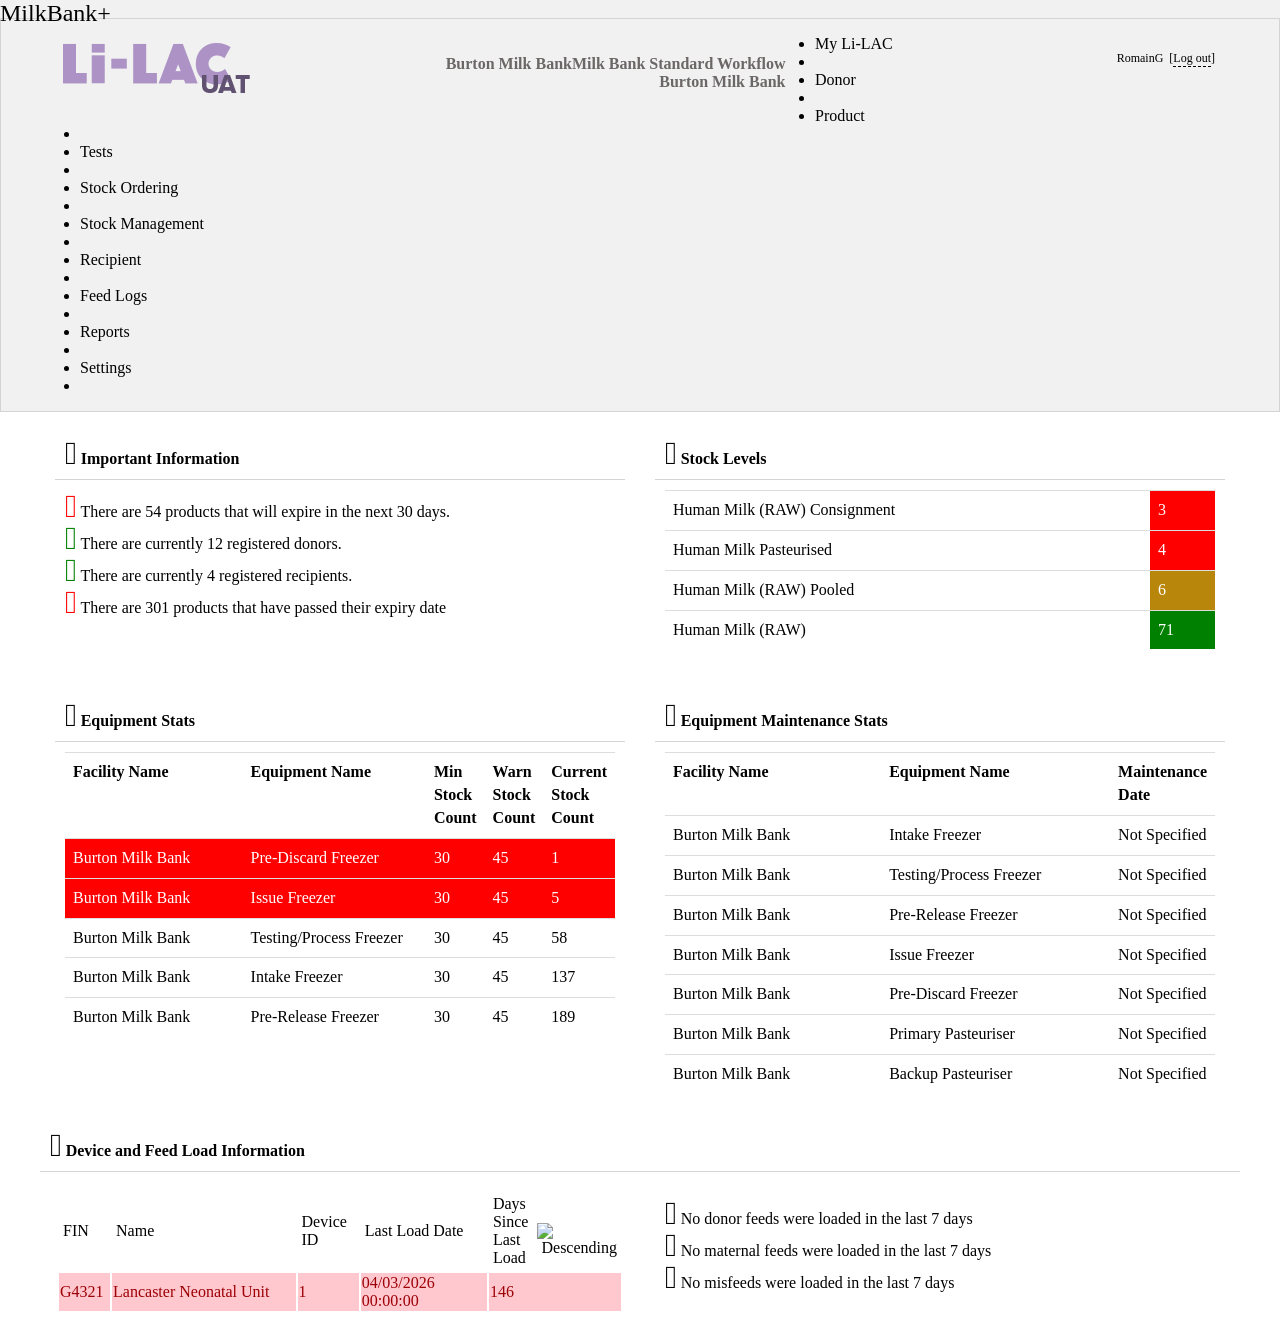
==== commit 04b8e344: "Update print statement from 'Hello' to 'Goodbye'" ====
--- a/index.htm
+++ b/index.htm
@@ -8,26 +8,23 @@
 <link href="Content/MilkBank.css" rel="stylesheet">
 <link href="Content/SavFramework.css" rel="stylesheet">
 <link href="Content/font-awesome.css" rel="stylesheet">
-<link href="Images/favicon2.ico" rel="shortcut icon" type="image/x-icon"><meta http-equiv="Content-Security-Policy" content="script-scr &#39;self&#39;;"></head>
-<body id="ctl00_Body" data-page="dashboard,donor">
+<link href="Images/favicon2.ico" rel="shortcut icon" type="image/x-icon"><meta http-equiv="Content-Security-Policy" content="script-src &#39;self&#39;;"></head>
+<body id="ctl00_Body" data-i18n-pages="dashboard,donor">
 <form method="post" action="./" id="aspnetForm">
 <input type="hidden" name="__VIEWSTATE" id="__VIEWSTATE" value="7/GzYmRhpHD3K7dqHGy/WqP/H3UOMbf+VtLR0TjQYI+N2UNyFjGfeEpPjZG0ckg1Hz4ZTajuT1GOacsr2kj6wbzJ+k/emSnmXoTe38HHC5u4IhypJ2kCt0lA8jBx45RtlrFyC4D1AsGnuxxKTBJw2nSIgv7ZmZLaPnXvCYtre+W8EXRla8K7qtLJdj10X4K1UQEDa1AO+DvwhOSwWkMFr4S3WeOCRQRhZv2LOq6WR25Nb/Q5vU3Z5+FBuxjM5SpHiN+0sQRIgOX/9UZFUxA3HYd6soSeE4mKLVTA6LHXz/0PAM1gwSvW1AOPht9ogN1GR1BR5fYMHRmPhmkRdppeGa0GDYcn8wzGgaYpN6YM0MNt1RM9K4/nZUkOQWwnWpG2W5YwgLIX4X0mGPwTRGDSFcyFMOOAFpxKGfT25GWnvc7TaqfHnEuVxs1t8fNkUeAXmG4B8utlwdmPfgZz4KhRtSkmPxX5GwhKAiBAvwYE+CSURh6xkp7Plb4E2j0eZevNzxfUpKdh6LODbXZlgG3bCT5nUw5+sCi5/4NwyxvppGZM+wBEyWP887nA05QdfwlzEAVcyploESTsZC0aGHeVjYA/J4NNQtRuxKaW7U27swfONmTStXV3Ou359wwMLulrn/CLT+zUk2+ZALpeNbkgy7RBfvnXoKNBa2n5KSAYahHVpwhxAoVfZBTMZjMzoqP970eQ/INq30uxz2tSN/AqwZMwmaqij1xqrBV6RzqycYbIZ1I6tOifV+M+0q2VBkFFS+m2igeIAYjI08p/LvFIbbKanFOxU61Eim0MVYqnivFYr3AK3LBx4x1PtHKGP2LuH7pPPLyVvy8dl9ZMvB2p+crelDZfaIWhOadM8bTU/jwGMFPfYx+SsbG+3BAVMnOZBk41PB6v0GukQELFP8vC3llk89RvghIf7pbiUYRxomMfakgCF6zDxXjI7c/cNZXRvxRs5n/UaZz6Qp0xRnXSB2nXB2FHHdxQoYSiyBOHKlXvQ6tMyhmWDWn6rUsspSi9M/tnij7sLZplBR4Cns2uYKp175YDCtOCi7hrh+0df4du1z8xsZ3gjuK/2TWmeM1ZiOeueEJSo62VhnKXKcToDwC2KvJ9dV1lc5YFX4MqJyzer02yf4l5n/sN45NL89JEzwZCeVfy++GD0dUXad+moSbjSbexdeVn3BTzn6ft/5yq71RICgaHXk3q7RCeTP/P83M1XkVysu5/T8g2Q5nswjuLqT1r4RqWpx+u79Ju4TIv0KCBBnCrqpshqonO1d/7ZKuYBCWsiFbaqxnQhQOMT2lzDfB7Q/YXnQ1Osad9TzwMwlwp96g+xkuUt4q5ETFD+U0qzXo2jMO66kiDlI+D3HWwEY6zXI3xXMQ4UJx9WpyAqW5YzTPiZYvfGLBPJUDGPMnjkHTgckOlwjoO0KDmjV5zXB16V8upZ6xoXYLNTee/Zj+dspN3ryp2TgvkSRFw6dNvVKfh8tsNQLTclVRqzrrMUHPd3Vq+bq2p9Wox/3SrAuKyc504B4Cb37fcTgemD9Iyn1HQUIl0jsL+Ilo7Shi0/oh2/2iEND5InyEUZ7uxIRHInxCCRsGkidrOtoYzUw6MNQ8zbWUeOhg2YLFR5hfTNUa41Um/31qR0Eexp6T4xp7m+MQlMB473BEYJRC2XyFKoXTkbgY/AcFafekcI7O0R7NgNSNKzCGdQqeE6VPO93fW/t2OjUYQzr/vEeFYdnniiBU3LLVxODJtP2ldABdaiZaz4YJF5LZfO+QVWMvFtrSXpPZPJChlCc3Td62bIRq/hLcH5LlMOyuMlhqIBeob7RZjvof3NujDM1ZmyhJsgCaIOzzgIC+1cgwbUZo9j9ojD1Hl2qtulGeSVVGv54dTP1R8njNkW0Pmj0hUS/zIpCfEIyi9hxNScJCoZgfvbOkUXD09+/zs9u/VLtgGlVRg+WWkYpu5V/jrdCcIfF0XRJyqTpkpa8eOYqn4Ge6Js/GR/EDCM9RU+HKGJqT93f1tLIGN2duWVN/[base64]/wMcAtCUoa5+e/+HbzpxgpnAu1avsF6mjx0MU0EAaE37IEM/B4eJYaYoURGUTfRtuYBeBqC79RttKcq6JThq3+N1/whpgOw7MXSgGBsUBkYW5XNXOu/3ooVFhJrKspVarlUV35aJdeqEM8xpiNonvh1+ibXRmNtxzYa0tIvyFTdFYaszteTFpZrrbYcIXppfAi7PQJksLgDd8VDoaH+xM1Sdh0/Q4BwrmWYdNcPlIMG6lDpztwRe9ny/HuSOGusu4QJ6OZi+g1z0SO/dYzcBkbv7BBRcKXyQK6evOQulsmrDAxIZMZ5F9uL+4jqtH+/XriLinMTPs3KaxN5PqDkf2/vA+01W5V1H6Qp3oc0cSXHbmqhc4X9hGooSpUJ8secD5gA7neKWRnqUOEc1lb5K7GZ7k/EhSz63uGXykAEAZyBUQOgbvtbDNo+JOVsu1WnREUICA1/4IbFhkaP0Z4xFyOMAygPxnNn/gUDUQDBucek6mucTAPXSlXQcZXCGHVJi0lOmv1Q61mwz+FWuk43h1ZRjmDU+em7KpphGqhesvqMEVqnOmIrQPNw+qlUZLovsYa/UYQvVRbsoBs6RIGew7hnFbxrh6ZlL0xdl1H2mkWwTYcCoDmi5PKz5Gd+qfjsevuFgJidxVVv2iw5yy42B8TCcQB12TLsxBm5eBTze235kuS0guvLBIJuhQWtN4flcUcFRoFGD6nLw+apoI1IZfHv985Ib1h0KrgK6kPK2DicpIriVEdiTC/lDB3NF74pqpq/MjrWGcXrEXTooJ7Ln0hp7W8oR+z9DcdGu4VN7tzIHQpmTHeGHP1rl8dEF43LLX/5NZ70W6cIXJHdadR5/3fHX0uvX8hqdSUJ2sY+7iNSjANdhdNXQy3EsIDbVWKRmA+WNjT3bVgFF2nyjTYqZS2fcznvFgoBL7/CIjdJzifNjfAWVgWY1nhzkWjQV3XQChfpYeZ7kfma9gM+xAl8zUTQtAKOuUKyEVghfJwo5g5oZdtYVmh5bVmgaOtGEtUwxub5fAe/XIPoojbw4K+/EH/6uZ7eQk9odLNu/YZzA41mZpt6K3M0LImiG8ReoZC46PwuWPkn3cyKLRGxWhpllgbcoTJq/RLCu5F7uk5CwT7hzw+UEMi29B/Jkix/QRekkdsxg0/AOIooNjB7BrQshp5SNMfNMEO/+8elhU9DAk9koYrKK2Sm2JqbxTKKl+cTM3NKMxhliQDdRvpwhHKb3DFj5PaddspktTI5Imf/zNSQWTIrfwFl8AAwK8cTc0+DZEve6TU5aIdG7zA/3nCyl8PaBSrORp6dJNKgg7f27Lcb1PeTnAe+DNdOtar0jk5bypgQZDBSPziSzXcTMdxiHntBGgfGlfE1iJJnE9FTT0Imr/HCoCm1z+Cz9Hwd6JHlEuAdS0roQaf0p++DXc6TG5mrsVxk2wRL4Rszh+w32+efUj0cGTdqh7RnxyEfTcEFysEYAEWpQax7PPPSIOcpyqwjlZbOhOykKK/BH/VALN4iiO2konAcfP6qdAjobNHf2zXpo=">
 
 
-<script src="/Lilac_Test/bundles/MsAjaxJs?v=D6VN0fHlwFSIWjbVzi6mZyE9Ls-4LNrSSYVGRU46XF81" type="text/javascript"></script>
+<script src="bundles/MsAjaxJs?v=D6VN0fHlwFSIWjbVzi6mZyE9Ls-4LNrSSYVGRU46XF81" type="text/javascript"></script>
 <script type="text/javascript">
 //<![CDATA[
 if (typeof(Sys) === 'undefined') throw new Error('ASP.NET Ajax client-side framework failed to load.');
 //]]>
 </script>
-<select id="languageSelector">
-    <option value="en">English</option>
-    <option value="fr">Français</option>
-</select>
+
 
 <script src="Scripts/jquery-3.7.1.min.js" type="text/javascript"></script>
 <script src="Scripts/respond.js" type="text/javascript"></script>
-<script src="/Lilac_Test/bundles/WebFormsJs?v=N8tymL9KraMLGAMFuPycfH3pXe6uUlRXdhtYv8A_jUU1" type="text/javascript"></script>
+<script src="bundles/WebFormsJs?v=N8tymL9KraMLGAMFuPycfH3pXe6uUlRXdhtYv8A_jUU1" type="text/javascript"></script>
 <input type="hidden" name="__VIEWSTATEGENERATOR" id="__VIEWSTATEGENERATOR" value="00508083">
 <input type="hidden" name="__EVENTVALIDATION" id="__EVENTVALIDATION" value="+FkS483EE0uPae5xFLD+fOmxY5niqRCsaWgiyCXFuuM8c0M8ZjXT9Aw59B49Smuuid/pDCLe+F19P0BnMhLXWuTerg68qRdtSAgGrwQ2hQfPSB5OTRfuRFr+NSiJhL3Bj9dLc6L0V+6XSCA51cAJICzwkgPUakJULEuQtmE6vpA=">
     
@@ -100,7 +97,7 @@
 		</div><b class="dx-clear"></b><div id="ctl00_HeaderPane_LoginView1_ASPxMenu1_DXM0_" style="z-index:20002;display:none;">
 			<div class="dxm-shadow dxm-popup">
 				<ul class="dx dxm-noImages dxm-gutter">
-					<li class="dxm-item"><a class="dxm-content dxm-hasText dx" href="/Lilac_Test/Account/ResetPassword.aspx"><span class="dx-vam dxm-contentText">Reset My Password</span></a><b class="dx-clear"></b></li><li class="dxm-spacing"></li><li class="dxm-item"><a class="dxm-content dxm-hasText dx" href="/Lilac_Test/Maintenance/ChangeDefaultSite.aspx"><span class="dx-vam dxm-contentText">Switch Site</span></a><b class="dx-clear"></b></li><li class="dxm-spacing"></li><li class="dxm-item"><a class="dxm-content dxm-hasText dx" href="/Lilac_Test/Maintenance/ChangeWorkflow.aspx"><span class="dx-vam dxm-contentText">Change Workflow</span></a><b class="dx-clear"></b></li><li class="dxm-spacing"></li><li class="dxm-item"><a class="dxm-content dxm-hasText dx" href="/Lilac_Test/Maintenance/ChangeStockHoldingLocation.aspx"><span class="dx-vam dxm-contentText">Change SHL</span></a><b class="dx-clear"></b></li>
+					<li class="dxm-item"><a class="dxm-content dxm-hasText dx" href="Account/ResetPassword.aspx"><span class="dx-vam dxm-contentText">Reset My Password</span></a><b class="dx-clear"></b></li><li class="dxm-spacing"></li><li class="dxm-item"><a class="dxm-content dxm-hasText dx" href="Maintenance/ChangeDefaultSite.aspx"><span class="dx-vam dxm-contentText">Switch Site</span></a><b class="dx-clear"></b></li><li class="dxm-spacing"></li><li class="dxm-item"><a class="dxm-content dxm-hasText dx" href="/Lilac_Test/Maintenance/ChangeWorkflow.aspx"><span class="dx-vam dxm-contentText">Change Workflow</span></a><b class="dx-clear"></b></li><li class="dxm-spacing"></li><li class="dxm-item"><a class="dxm-content dxm-hasText dx" href="/Lilac_Test/Maintenance/ChangeStockHoldingLocation.aspx"><span class="dx-vam dxm-contentText">Change SHL</span></a><b class="dx-clear"></b></li>
 				</ul>
 			</div>
 		</div><div id="ctl00_HeaderPane_LoginView1_ASPxMenu1_DXM1_" style="z-index:20002;display:none;">
@@ -565,32 +562,45 @@
 //-->
 </script>
 <script>
-    const page = document.body.dataset.page; // dashboard, donor, account...
+const pages = document.body.dataset.i18nPages
+    .split(",")
+    .map(p => p.trim());
 
 async function loadTranslations(lang) {
-    const response = await fetch(`/locales/${lang}/${page}.json`);
-    const translations = await response.json();
+    const responses = await Promise.all(
+        pages.map(page =>
+            fetch(`./locales/${lang}/${page}.json`)
+        )
+    );
+
+    const translations = {};
+
+    for (const response of responses) {
+        if (!response.ok) {
+            console.error(`Couldn't load translation file.`);
+            continue;
+        }
+
+        Object.assign(translations, await response.json());
+    }
 
     document.querySelectorAll("[data-i18n]").forEach(el => {
         const key = el.dataset.i18n;
-        const value = key.split('.').reduce((obj, part) => obj?.[part], translations);
-
-        if (value)
+        const value = key
+            .split(".")
+            .reduce((obj, part) => obj?.[part], translations);
+
+        if (value !== undefined) {
             el.textContent = value;
+        }
     });
 
     localStorage.setItem("language", lang);
 }
 
-const selector = document.getElementById("languageSelector");
-
-selector.value = localStorage.getItem("language") || "en";
-
-selector.addEventListener("change", e => {
+document.getElementById("languageSelector").addEventListener("change", e => {
     loadTranslations(e.target.value);
 });
-
-loadTranslations(selector.value);
 </script>
                                 
                             </div>
